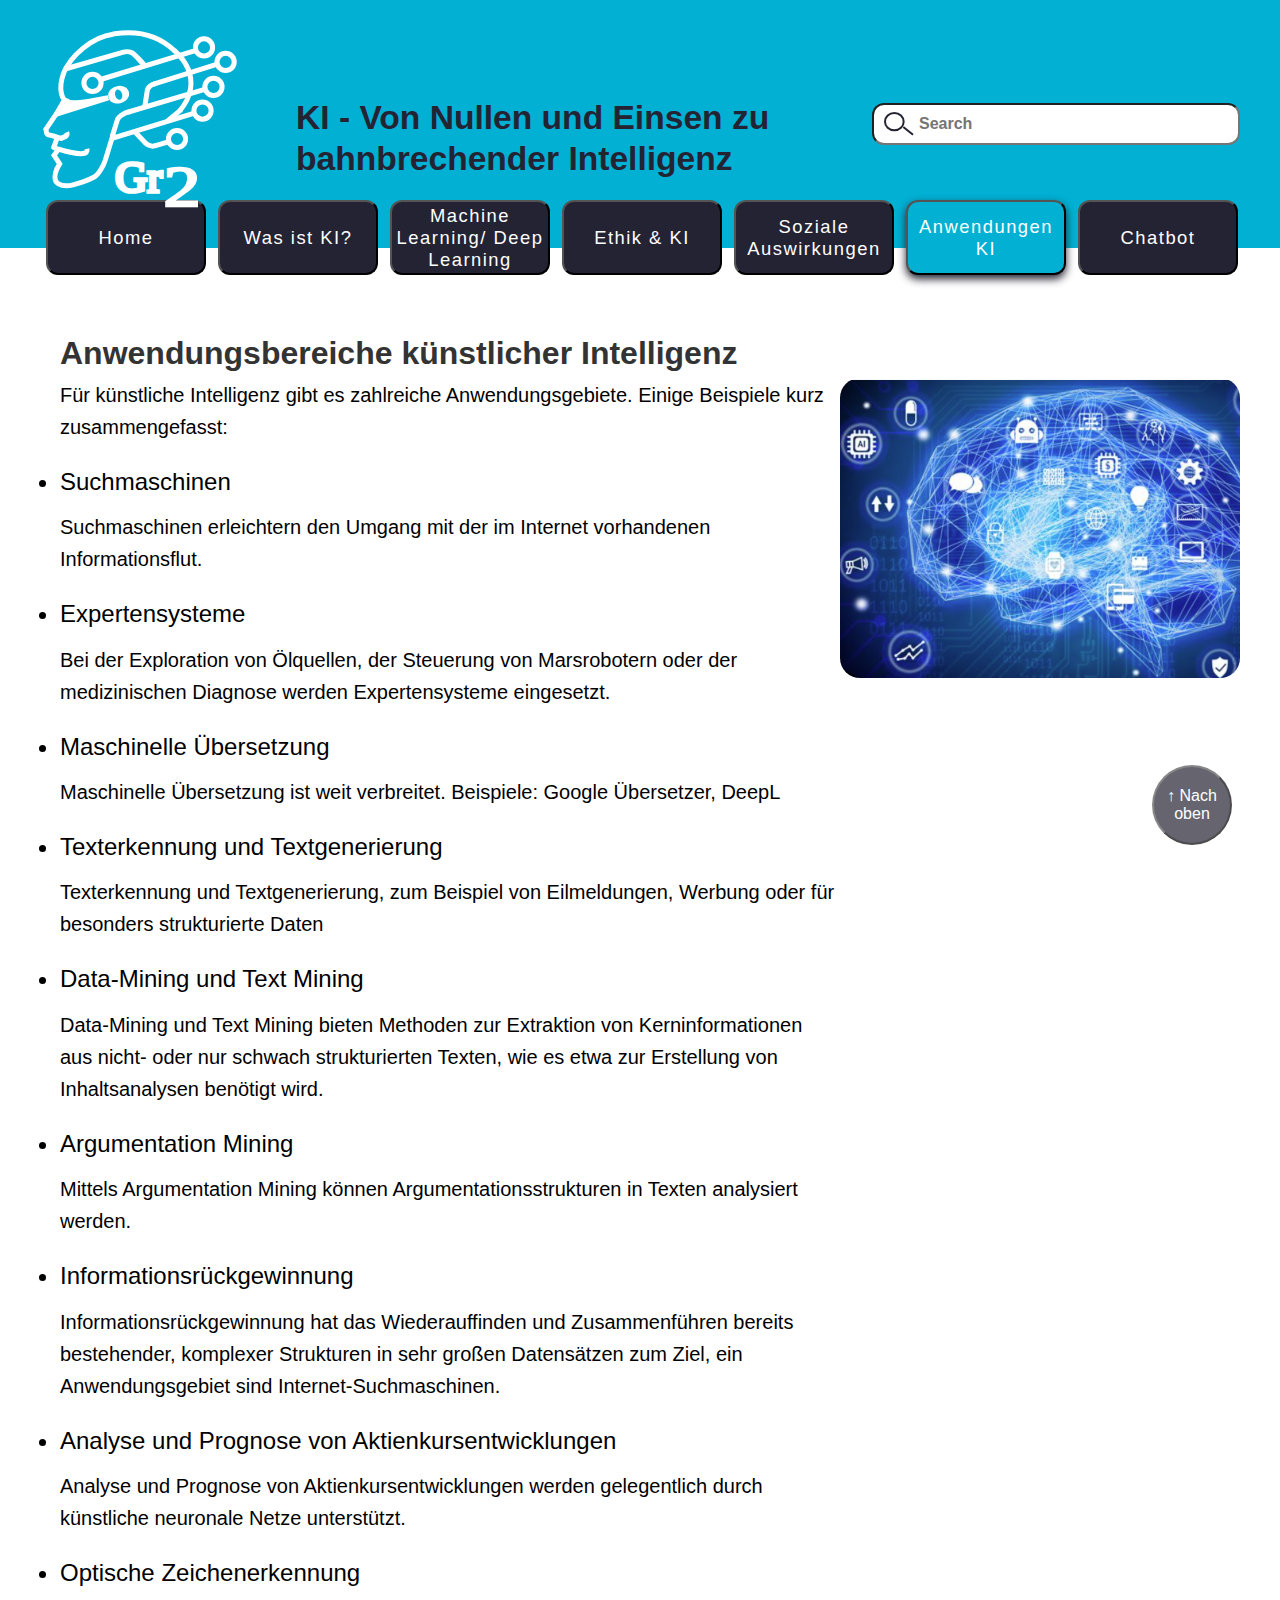
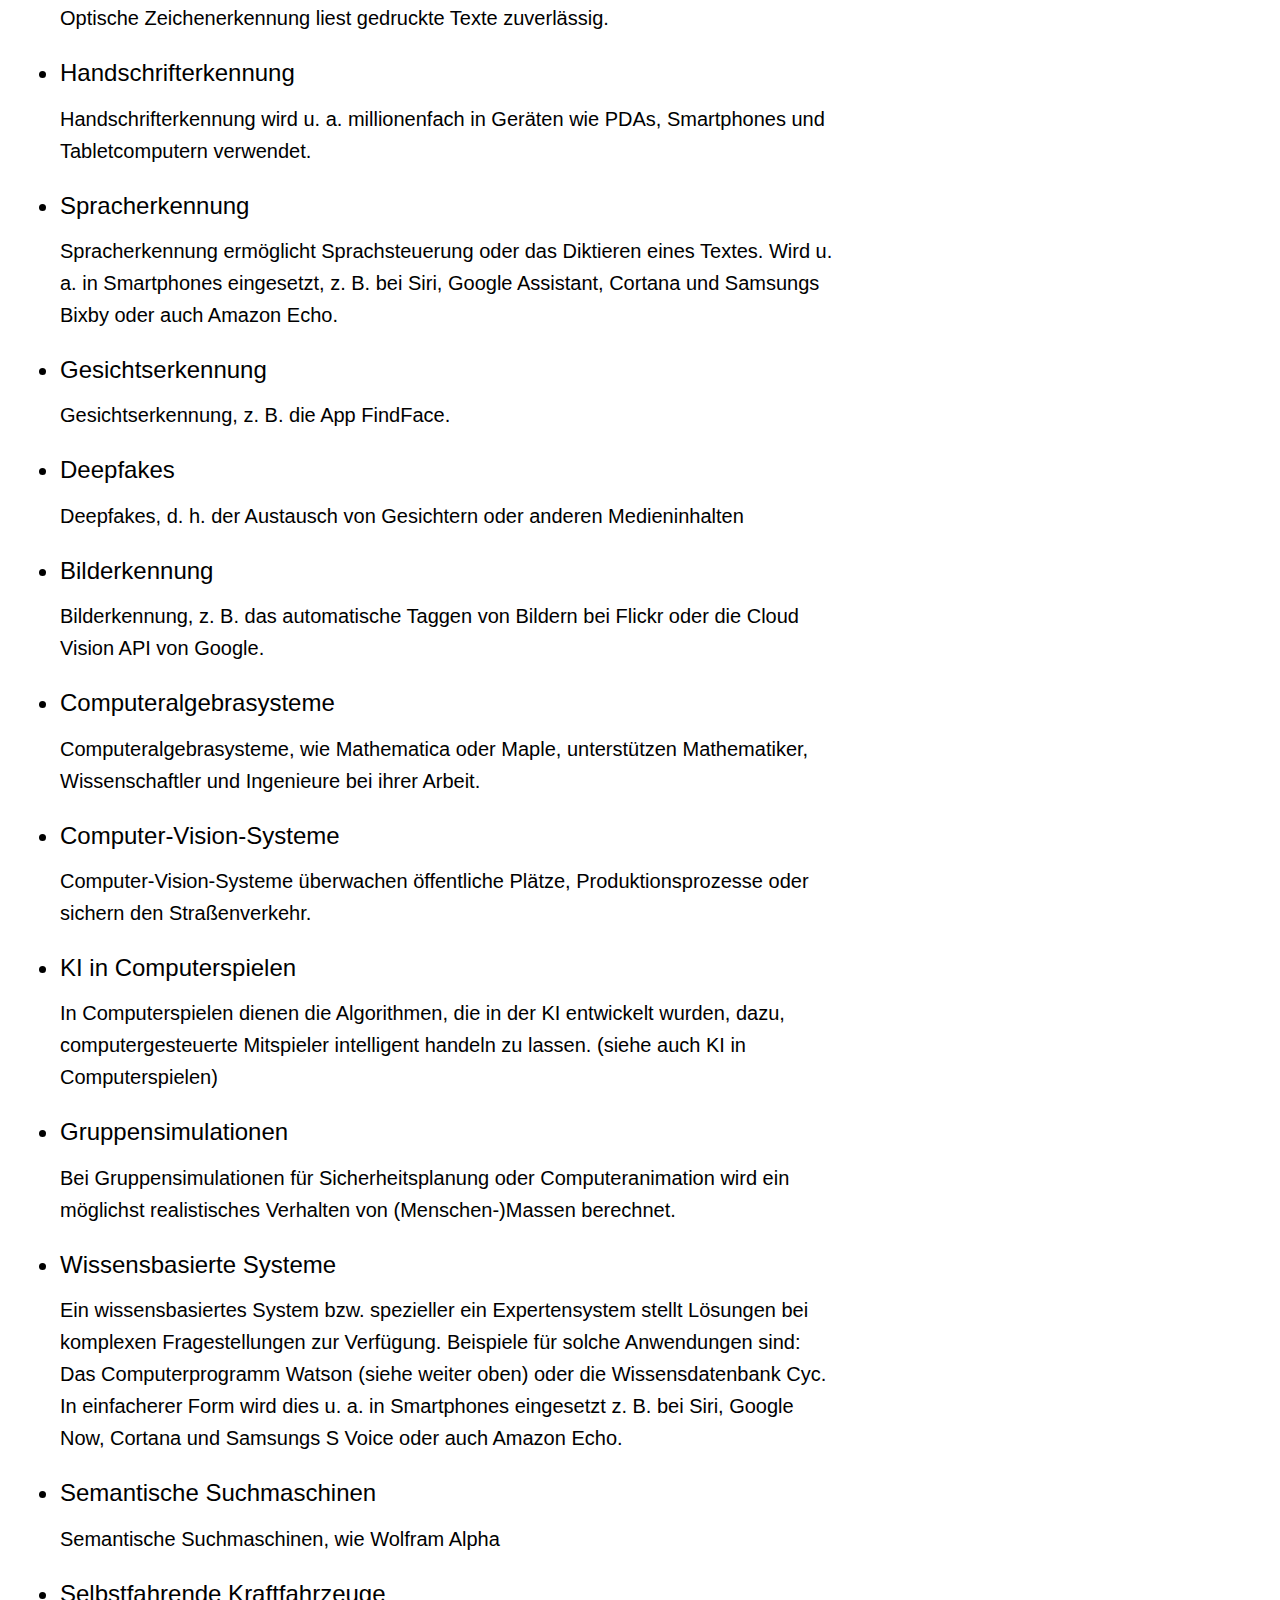
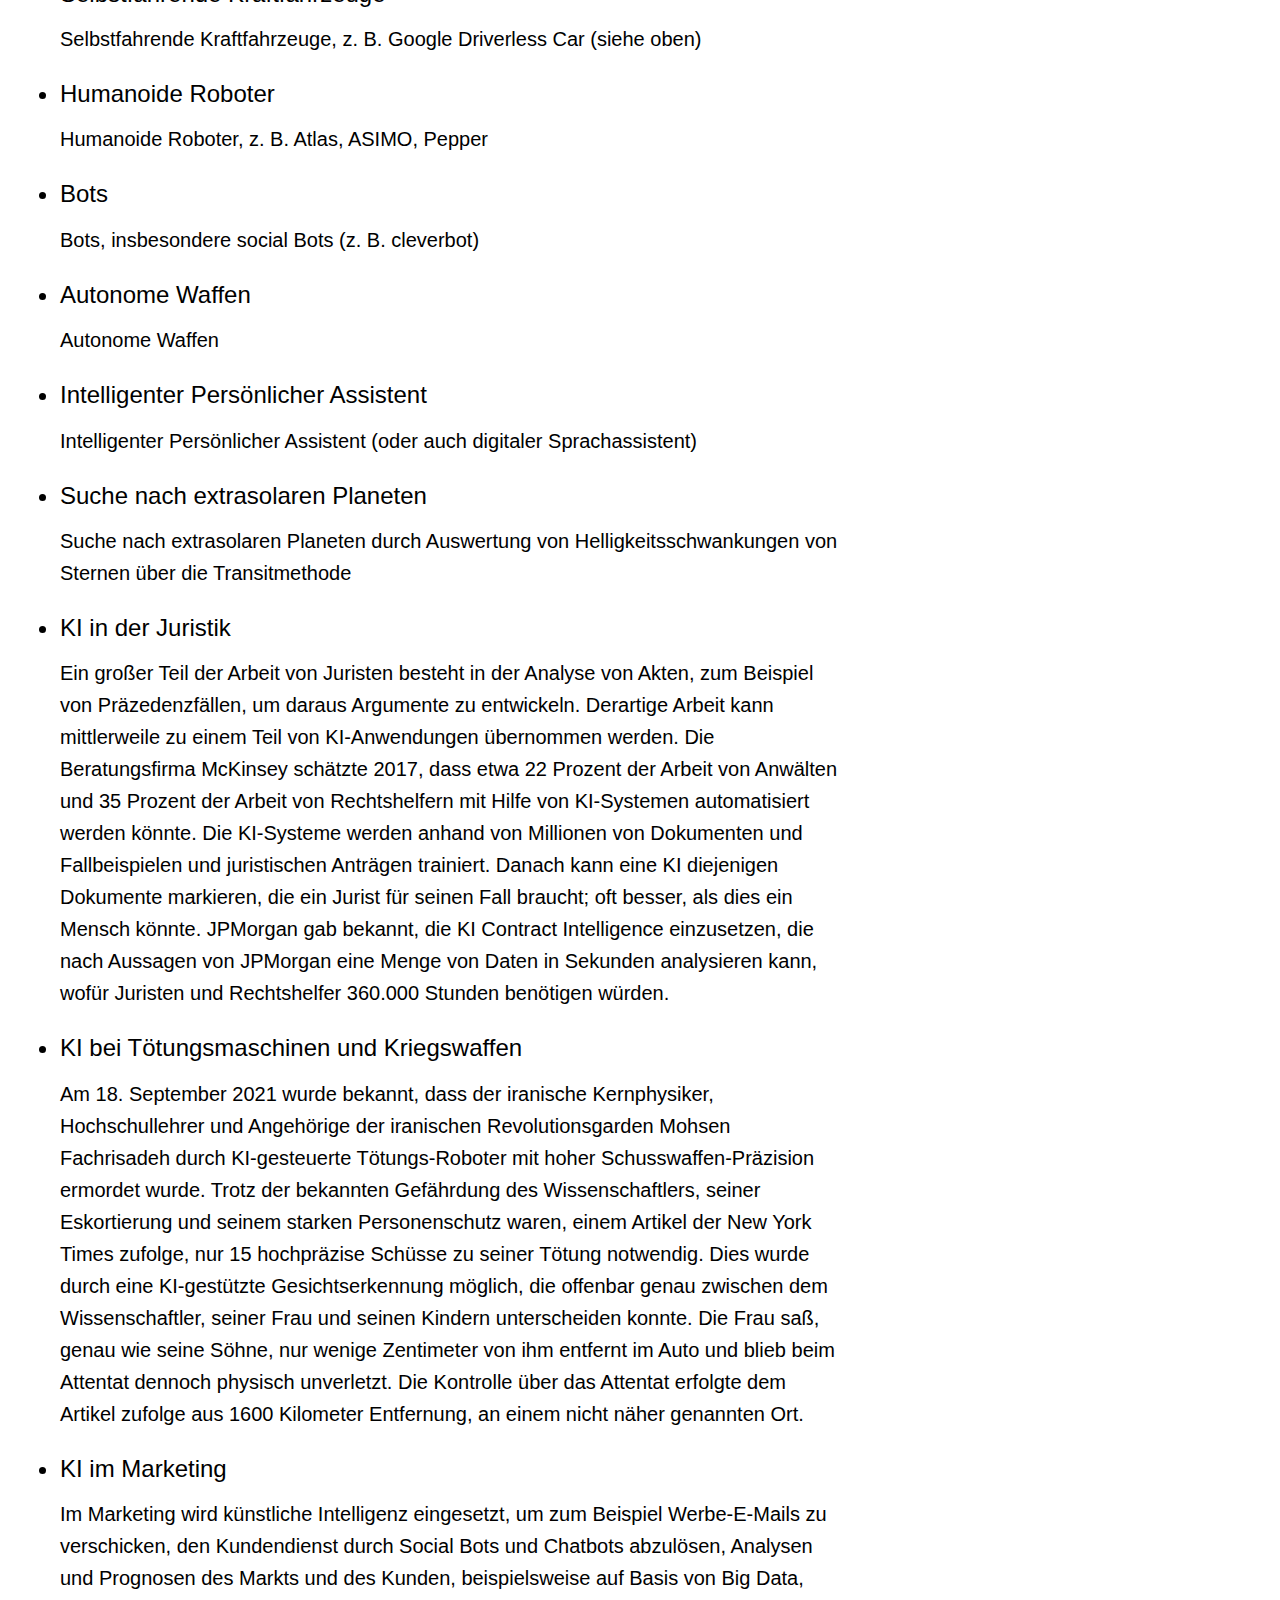
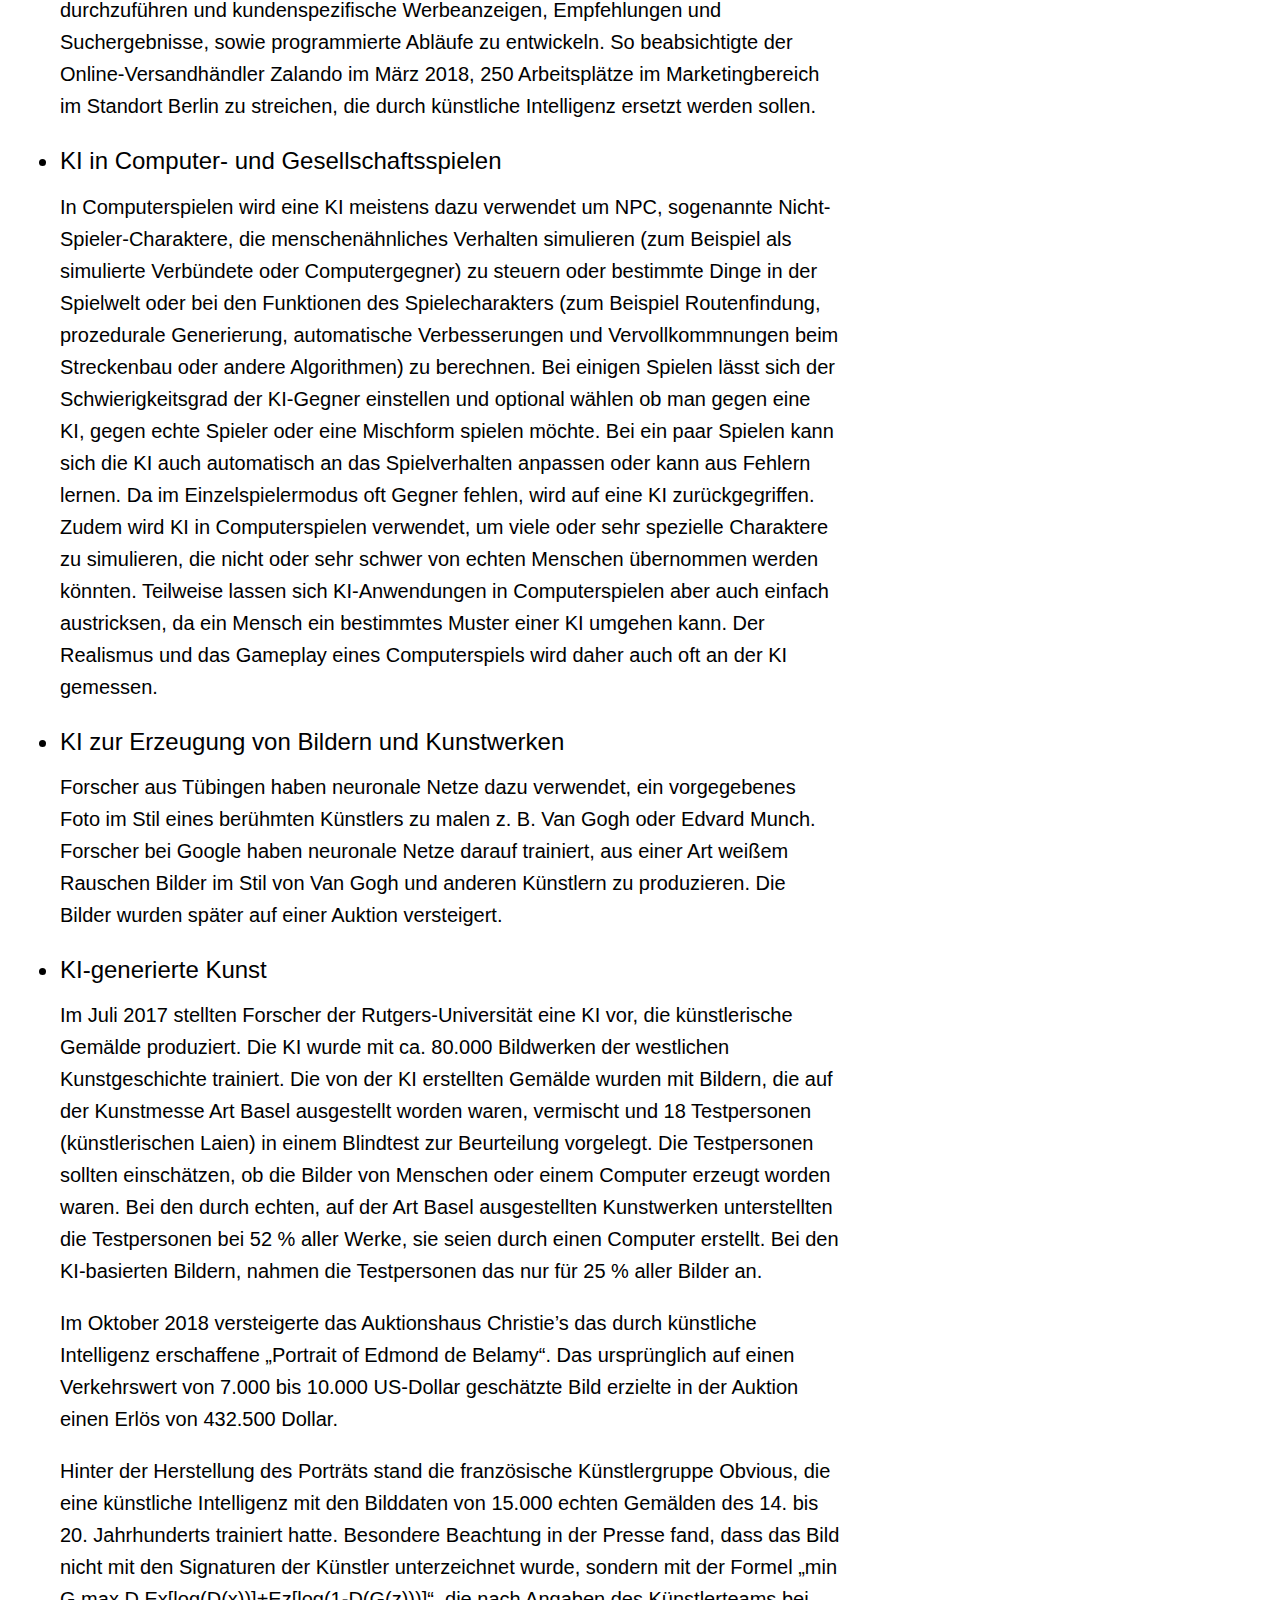
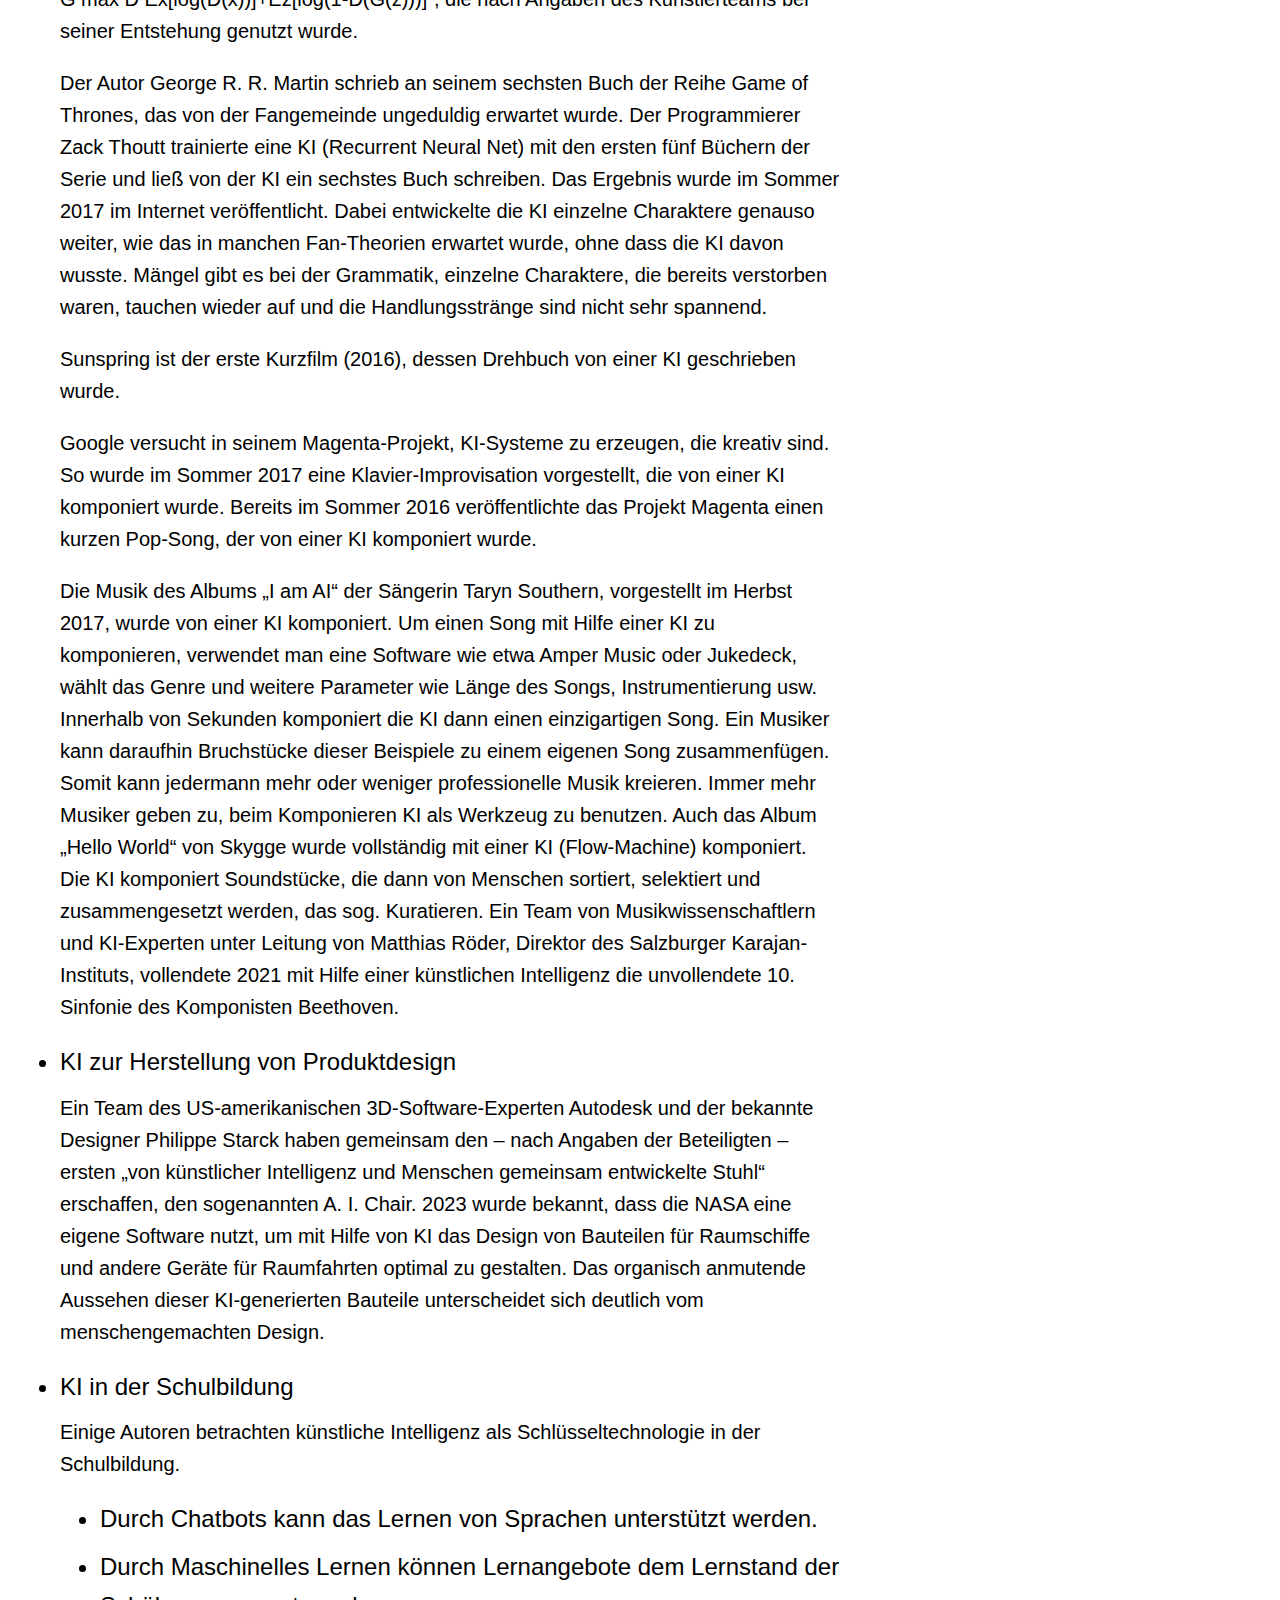
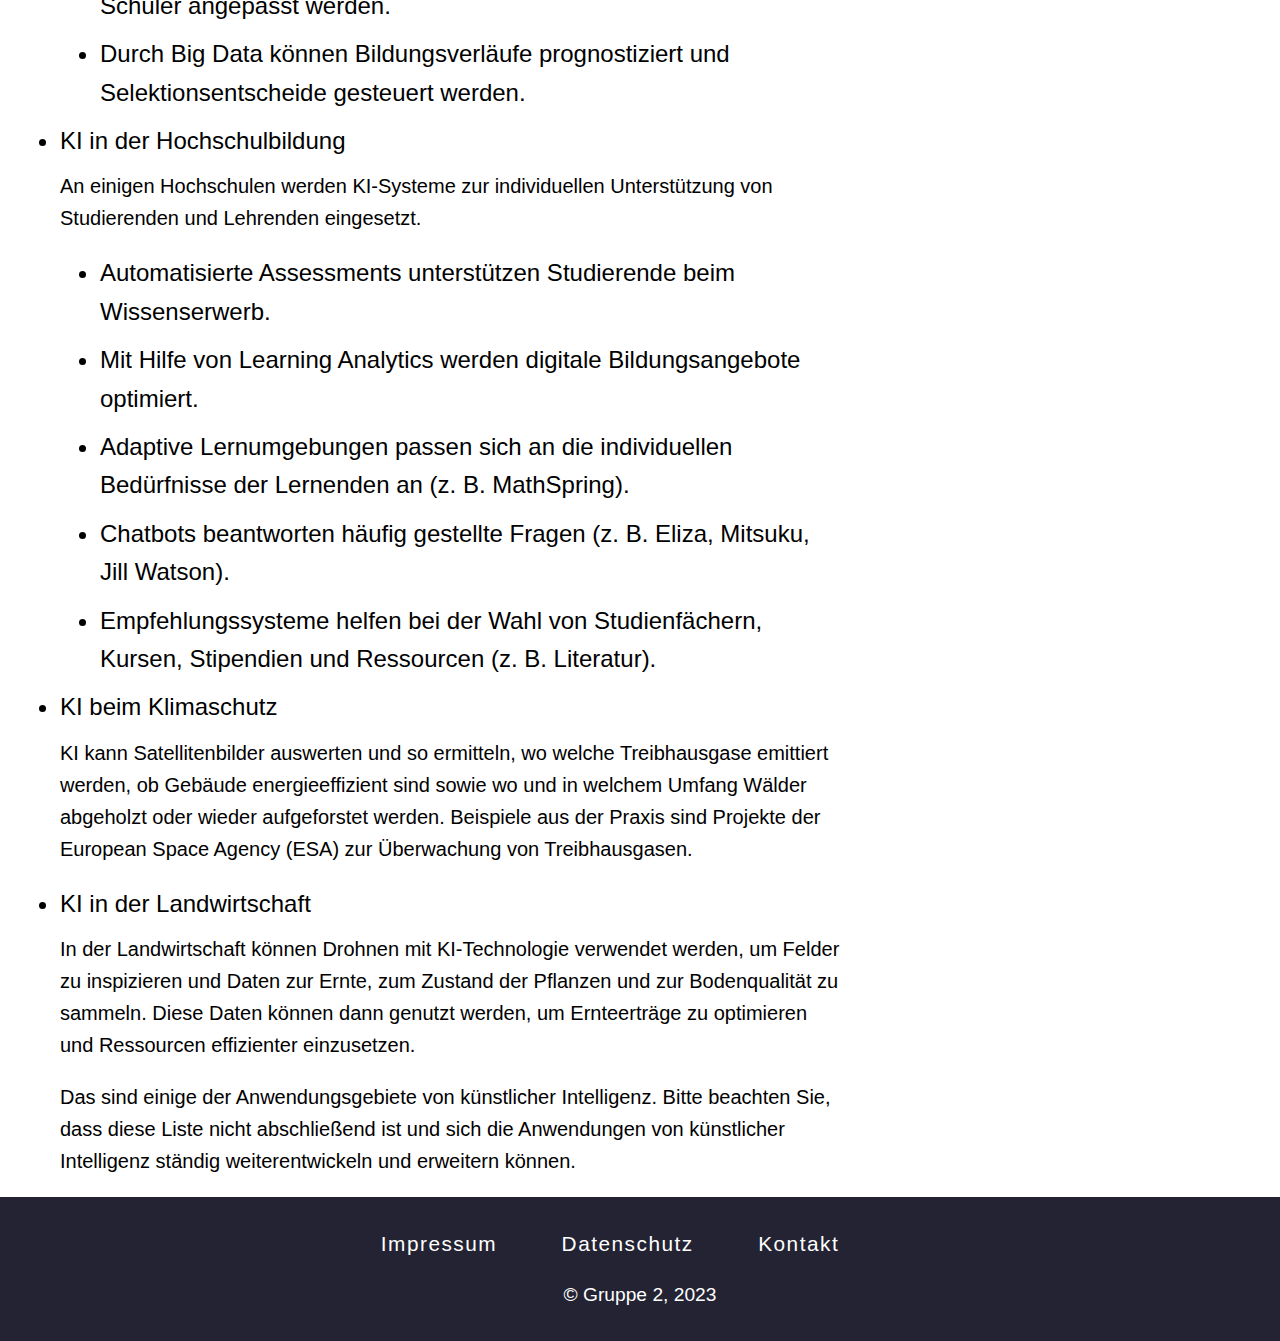
==== html/anwendungen.html @ 55d9d855 "Add files via upload" ====
<!DOCTYPE html>
<html lang="de">
    <head>
        <meta charset="utf-8">
        <title>KI Home</title>
        <link rel="stylesheet" href="../css/style.css">
        <link rel="stylesheet" href="../css/text.css">
		<link rel="icon" type="image/x-icon" href="../bilder/icontitle.svg">
		
        <meta name="viewport" content="width=device-width, initial-scale=1.0">
        <meta name="description" content="KI, Maschine learning, Technologie, Digital">
        <meta name="author" content="Albina, Christian, Haubir">
        <meta name="copyright" content="Gr 2">
        <meta name="keyword" content="AI, KI, Maschinlernen, Maschine lerning, Technologie, Digital, ChtGPT">
        <meta name="robots" content="follow">
    </head>

    <body>
        <header>
            <div class="container header">
				<label for="burger" id="burger-label"><img src="../bilder/burger-bar.png" id="burger-bar"></label>
                <input type="checkbox" id="burger">
                <div class="header_top" id="header">
                    <a href="../index.html" id="logo_link"><img src="../bilder/logo.svg" alt="logo" id="logo"><svg width="200" height="200" xmlns="http://www.w3.org/2000/svg">
                        <title>Gruppe2</title>
                        <g id="Layer_1">
                         <title>Layer 1</title>
                         <path id="svg_28" d="m516.72152,524.84388l-18.45992,6.11814l3.48101,-4.85232l14.9789,-1.26582l0.00001,0z" opacity="NaN" stroke="#00bfbf" fill="none"/>
                         <path id="svg_29" d="m501.21519,525.47679c0.52743,0.63291 6.22363,2.21519 8.75527,1.47679c2.53165,-0.7384 -10.97046,3.48101 -11.07595,3.48101c0.10549,0 2.8481,-4.32489 2.32068,-4.95781l0,0.00001z" opacity="NaN" stroke="#00bfbf" fill="none"/>
                         <g id="svg_5">
                          <g stroke="null" id="svg_33" stroke-width="5">
                           <path stroke="#ffffff" id="svg_3" d="m22.86552,84.16136l-16.73316,24.70652c0.15973,0.15973 -0.47952,5.59317 2.07741,5.91277c2.55693,0.31962 14.87939,4.0396 12.94447,3.67566c-1.93489,-0.36394 7.83048,-0.79914 5.59317,-6.23259" opacity="NaN" fill="none"/>
                           <path stroke="#ffffff" id="svg_4" d="m17.47858,116.69833l-3.67549,10.7072c0.15973,0.15973 36.07214,13.02458 33.13783,1.53616" opacity="NaN" fill="none"/>
                           <path stroke="#ffffff" id="svg_6" d="m73.41117,113.50219l-8.15008,26.68792c0.15973,0.15973 -4.95413,13.58352 -11.02679,16.77969c-6.07269,3.19614 -17.22462,6.82841 -21.21382,7.87718c-3.98921,1.04877 -8.91693,2.14718 -14.58301,-1.00243c-5.66608,-3.14961 -2.96351,-11.79742 -1.34512,-15.51336" opacity="NaN" fill="none"/>
                           <path stroke="#ffffff" id="svg_7" d="m16.64706,149.20202l3.03258,-5.29981l-2.96351,-4.44529l-2.66718,-4.14893l4.44607,-5.97708" opacity="NaN" fill="none"/>
                           <path stroke="#ffffff" id="svg_9" d="m71.24483,118.71231l83.86756,-25.78261" opacity="NaN" fill="none"/>
                           <path stroke="#ffffff" id="svg_10" d="m72.1339,116.63785l5.33433,-17.18842c0,0 4.77617,-7.4088 13.07401,-7.70515" opacity="NaN" fill="none"/>
                           <path stroke="#ffffff" id="svg_11" d="m89.32229,91.7443l76.16244,-22.52275" opacity="NaN" fill="none"/>
                           <path stroke="#ffffff" id="svg_12" d="m104.77553,86.70633l2.66718,-17.18842c0,0 2.37082,-5.33433 7.70515,-5.63069" opacity="NaN" fill="none"/>
                           <path stroke="#ffffff" id="svg_13" d="m113.62315,64.18358l63.71564,-20.15192" opacity="NaN" fill="none"/>
                           <path stroke="#ffffff" id="svg_14" d="m59.68711,59.73829l96.31436,-29.33883" opacity="NaN" fill="none"/>
                           <path stroke="#ffffff" id="svg_15" d="m25.97906,48.77327l57.49227,-16.5957c0,0 6.2234,-1.77811 10.07597,1.77811c3.85258,3.55622 10.37231,10.66866 10.66866,11.55773" opacity="NaN" fill="none"/>
                           <path stroke="#ffffff" id="svg_16" d="m94.36027,111.30351l11.26137,11.85408c0,0 5.63069,5.03798 10.37231,2.07447" opacity="NaN" fill="none"/>
                           <path stroke="#ffffff" id="svg_17" d="m129.9225,121.34144l-15.11395,4.44529" opacity="NaN" fill="none"/>
                           <ellipse stroke="#ffffff" opacity="NaN" ry="8.5942" rx="8.5942" id="svg_18" cy="119.00867" cx="137.03494" fill="none"/>
                           <ellipse stroke="#ffffff" opacity="NaN" ry="8.5942" rx="8.5942" id="svg_19" cy="90.55888" cx="162.5212" fill="none"/>
                           <ellipse stroke="#ffffff" opacity="NaN" ry="8.5942" rx="8.5942" id="svg_20" cy="66.85073" cx="173.48621" fill="none"/>
                           <ellipse stroke="#ffffff" opacity="NaN" ry="8.5942" rx="8.5942" id="svg_21" cy="41.95719" cx="185.63665" fill="none"/>
                           <ellipse stroke="#ffffff" opacity="NaN" ry="8.5942" rx="8.5942" id="svg_22" cy="27.43595" cx="164.00297" fill="none"/>
                           <path stroke="#ffffff" id="svg_23" d="m22.05043,84.92822l2.07447,-5.33433c0,0 -7.11244,-8.00151 -0.59271,-26.07897" opacity="NaN" fill="none"/>
                           <path stroke="#ffffff" id="svg_24" d="m22.93948,54.70032c7.11244,-19.26288 30.2307,-38.08551 50.08347,-40.53116" opacity="NaN" fill="none"/>
                           <path stroke="#ffffff" id="svg_25" d="m72.14939,14.11912c2.15209,0.46897 35.60254,-9.39406 62.8266,17.18842" opacity="NaN" fill="none"/>
                           <path stroke="#ffffff" id="svg_26" d="m134.07143,30.1031c32.30234,29.63519 8.89055,56.6032 5.92704,60.45577" opacity="NaN" fill="none"/>
                           <path stroke="#ffffff" id="svg_27" d="m127.25535,101.22756l13.92853,-11.55773" opacity="NaN" fill="none"/>
                           <path stroke="#ffffff" id="svg_30" d="m15.82703,94.41145l52.45427,-16.5957c0,0 -36.56853,7.75647 -40.74663,3.57081c-4.17811,-4.18567 -9.33684,11.8395 -11.70766,13.0249l0.00002,0z" opacity="NaN" fill="#ffffff"/>
                           <ellipse stroke="#ffffff" opacity="NaN" ry="8.5942" rx="8.5942" id="svg_31" cy="62.96512" cx="52.50856" fill="none"/>
                           <ellipse stroke="#ffffff" transform="matrix(2.68322 -0.832524 0.832524 2.68322 -63.123 20.1782)" opacity="NaN" ry="0.58017" rx="1.26582" id="svg_32" cy="33.49094" cx="42.4469" fill="none"/>
                          </g>
                          <text stroke="#ffffff" opacity="NaN" transform="matrix(1.8657 0 0 1.8657 -25.3548 60.6364)" xml:space="preserve" text-anchor="start" font-family="Noto Sans JP" font-size="24" stroke-width="2" id="svg_34" y="59.74291" x="53.74071" fill="#ffffff">Gr</text>
                          <text stroke="#ffffff" transform="matrix(3.0888 0 0 2.36952 -56.0845 5.57869)" xml:space="preserve" text-anchor="start" font-family="Noto Sans JP" font-size="24" id="svg_36" y="76.17576" x="58.18283" fill="#ffffff">2</text>
                         </g>
                        </g>
                       </svg></a>
                    <h1 class="header_slogan">KI - Von Nullen und Einsen zu bahnbrechender Intelligenz</h1>
                    <input type="text" class="header_input" placeholder="Search">
                </div>
    
                <nav class="header_nav">
                    <a href="../index.html"><button class="nav_btn">Home</button></a>
                    <a href="wasistki.html"><button class="nav_btn">Was ist KI?</button></a>
                    <a href="machinelearning.html"><button class="nav_btn">Machine Learning/ Deep Learning</button></a>
                    <a href="ethikki.html"><button class="nav_btn">Ethik & KI</button></a>
                    <a href="sozialeauswirkungen.html"><button class="nav_btn">Soziale Auswirkungen</button></a>
                    <a href="anwendungen.html"><button class="nav_btn" active>Anwendungen KI</button></a>
                    <a href="chatbot.html"><button class="nav_btn">Chatbot</button></a>
                </nav>
            </div>
        </header>

		<main>
        <div class="container">
			<article>
				<div class="div_main">
					<div class="div_text">
						<h1>Anwendungsbereiche künstlicher Intelligenz</h1>
							<p>Für künstliche Intelligenz gibt es zahlreiche Anwendungsgebiete. Einige Beispiele kurz zusammengefasst:</p>
							<li>Suchmaschinen</li>
							<p>Suchmaschinen erleichtern den Umgang mit der im Internet vorhandenen Informationsflut.</p>
							<li>Expertensysteme</li>
							<p>Bei der Exploration von Ölquellen, der Steuerung von Marsrobotern oder der medizinischen Diagnose werden Expertensysteme eingesetzt.</p>
							<li>Maschinelle Übersetzung</li>
							<p>Maschinelle Übersetzung ist weit verbreitet. Beispiele: Google Übersetzer, DeepL</p>
							<li>Texterkennung und Textgenerierung</li>
							<p>Texterkennung und Textgenerierung, zum Beispiel von Eilmeldungen, Werbung oder für besonders strukturierte Daten</p>
							<li>Data-Mining und Text Mining</li>
							<p>Data-Mining und Text Mining bieten Methoden zur Extraktion von Kerninformationen aus nicht- oder nur schwach strukturierten Texten, wie es etwa zur Erstellung von Inhaltsanalysen benötigt wird.</p>
							<li>Argumentation Mining</li>
							<p>Mittels Argumentation Mining können Argumentationsstrukturen in Texten analysiert werden.</p>
							<li>Informationsrückgewinnung</li>
							<p>Informationsrückgewinnung hat das Wiederauffinden und Zusammenführen bereits bestehender, komplexer Strukturen in sehr großen Datensätzen zum Ziel, ein Anwendungsgebiet sind Internet-Suchmaschinen.</p>
							<li>Analyse und Prognose von Aktienkursentwicklungen</li>
							<p>Analyse und Prognose von Aktienkursentwicklungen werden gelegentlich durch künstliche neuronale Netze unterstützt.</p>
							<li>Optische Zeichenerkennung</li>
							<p>Optische Zeichenerkennung liest gedruckte Texte zuverlässig.</p>
							<li>Handschrifterkennung</li>
							<p>Handschrifterkennung wird u. a. millionenfach in Geräten wie PDAs, Smartphones und Tabletcomputern verwendet.</p>
							<li>Spracherkennung</li>
							<p>Spracherkennung ermöglicht Sprachsteuerung oder das Diktieren eines Textes. Wird u. a. in Smartphones eingesetzt, z. B. bei Siri, Google Assistant, Cortana und Samsungs Bixby oder auch Amazon Echo.</p>
							<li>Gesichtserkennung</li>
							<p>Gesichtserkennung, z. B. die App FindFace.</p>
							<li>Deepfakes</li>
							<p>Deepfakes, d. h. der Austausch von Gesichtern oder anderen Medieninhalten</p>
							<li>Bilderkennung</li>
							<p>Bilderkennung, z. B. das automatische Taggen von Bildern bei Flickr oder die Cloud Vision API von Google.</p>
							<li>Computeralgebrasysteme</li>
							<p>Computeralgebrasysteme, wie Mathematica oder Maple, unterstützen Mathematiker, Wissenschaftler und Ingenieure bei ihrer Arbeit.</p>
							<li>Computer-Vision-Systeme</li>
							<p>Computer-Vision-Systeme überwachen öffentliche Plätze, Produktionsprozesse oder sichern den Straßenverkehr.</p>
							<li>KI in Computerspielen</li>
							<p>In Computerspielen dienen die Algorithmen, die in der KI entwickelt wurden, dazu, computergesteuerte Mitspieler intelligent handeln zu lassen. (siehe auch KI in Computerspielen)</p>
							<li>Gruppensimulationen</li>
							<p>Bei Gruppensimulationen für Sicherheitsplanung oder Computeranimation wird ein möglichst realistisches Verhalten von (Menschen-)Massen berechnet.</p>
							<li>Wissensbasierte Systeme</li>
							<p>Ein wissensbasiertes System bzw. spezieller ein Expertensystem stellt Lösungen bei komplexen Fragestellungen zur Verfügung. Beispiele für solche Anwendungen sind: Das Computerprogramm Watson (siehe weiter oben) oder die Wissensdatenbank Cyc. In einfacherer Form wird dies u. a. in Smartphones eingesetzt z. B. bei Siri, Google Now, Cortana und Samsungs S Voice oder auch Amazon Echo.</p>
							<li>Semantische Suchmaschinen</li>
							<p>Semantische Suchmaschinen, wie Wolfram Alpha</p>
							<li>Selbstfahrende Kraftfahrzeuge</li>
							<p>Selbstfahrende Kraftfahrzeuge, z. B. Google Driverless Car (siehe oben)</p>
							<li>Humanoide Roboter</li>
							<p>Humanoide Roboter, z. B. Atlas, ASIMO, Pepper</p>
							<li>Bots</li>
							<p>Bots, insbesondere social Bots (z. B. cleverbot)</p>
							<li>Autonome Waffen</li>
							<p>Autonome Waffen</p>
							<li>Intelligenter Persönlicher Assistent</li>
							<p>Intelligenter Persönlicher Assistent (oder auch digitaler Sprachassistent)</p>
							<li>Suche nach extrasolaren Planeten</li>
							<p>Suche nach extrasolaren Planeten durch Auswertung von Helligkeitsschwankungen von Sternen über die Transitmethode</p>
							<li>KI in der Juristik</li>
							<p>Ein großer Teil der Arbeit von Juristen besteht in der Analyse von Akten, zum Beispiel von Präzedenzfällen, um daraus Argumente zu entwickeln. Derartige Arbeit kann mittlerweile zu einem Teil von KI-Anwendungen übernommen werden. Die Beratungsfirma McKinsey schätzte 2017, dass etwa 22 Prozent der Arbeit von Anwälten und 35 Prozent der Arbeit von Rechtshelfern mit Hilfe von KI-Systemen automatisiert werden könnte. Die KI-Systeme werden anhand von Millionen von Dokumenten und Fallbeispielen und juristischen Anträgen trainiert. Danach kann eine KI diejenigen Dokumente markieren, die ein Jurist für seinen Fall braucht; oft besser, als dies ein Mensch könnte. JPMorgan gab bekannt, die KI Contract Intelligence einzusetzen, die nach Aussagen von JPMorgan eine Menge von Daten in Sekunden analysieren kann, wofür Juristen und Rechtshelfer 360.000 Stunden benötigen würden.</p>
							<li>KI bei Tötungsmaschinen und Kriegswaffen</li>
							<p>Am 18. September 2021 wurde bekannt, dass der iranische Kernphysiker, Hochschullehrer und Angehörige der iranischen Revolutionsgarden Mohsen Fachrisadeh durch KI-gesteuerte Tötungs-Roboter mit hoher Schusswaffen-Präzision ermordet wurde. Trotz der bekannten Gefährdung des Wissenschaftlers, seiner Eskortierung und seinem starken Personenschutz waren, einem Artikel der New York Times zufolge, nur 15 hochpräzise Schüsse zu seiner Tötung notwendig. Dies wurde durch eine KI-gestützte Gesichtserkennung möglich, die offenbar genau zwischen dem Wissenschaftler, seiner Frau und seinen Kindern unterscheiden konnte. Die Frau saß, genau wie seine Söhne, nur wenige Zentimeter von ihm entfernt im Auto und blieb beim Attentat dennoch physisch unverletzt. Die Kontrolle über das Attentat erfolgte dem Artikel zufolge aus 1600 Kilometer Entfernung, an einem nicht näher genannten Ort.</p>
							<li>KI im Marketing</li>
							<p>Im Marketing wird künstliche Intelligenz eingesetzt, um zum Beispiel Werbe-E-Mails zu verschicken, den Kundendienst durch Social Bots und Chatbots abzulösen, Analysen und Prognosen des Markts und des Kunden, beispielsweise auf Basis von Big Data, durchzuführen und kundenspezifische Werbeanzeigen, Empfehlungen und Suchergebnisse, sowie programmierte Abläufe zu entwickeln. So beabsichtigte der Online-Versandhändler Zalando im März 2018, 250 Arbeitsplätze im Marketingbereich im Standort Berlin zu streichen, die durch künstliche Intelligenz ersetzt werden sollen.</p>
							<li>KI in Computer- und Gesellschaftsspielen</li>
							<p>In Computerspielen wird eine KI meistens dazu verwendet um NPC, sogenannte Nicht-Spieler-Charaktere, die menschenähnliches Verhalten simulieren (zum Beispiel als simulierte Verbündete oder Computergegner) zu steuern oder bestimmte Dinge in der Spielwelt oder bei den Funktionen des Spielecharakters (zum Beispiel Routenfindung, prozedurale Generierung, automatische Verbesserungen und Vervollkommnungen beim Streckenbau oder andere Algorithmen) zu berechnen. Bei einigen Spielen lässt sich der Schwierigkeitsgrad der KI-Gegner einstellen und optional wählen ob man gegen eine KI, gegen echte Spieler oder eine Mischform spielen möchte. Bei ein paar Spielen kann sich die KI auch automatisch an das Spielverhalten anpassen oder kann aus Fehlern lernen. Da im Einzelspielermodus oft Gegner fehlen, wird auf eine KI zurückgegriffen. Zudem wird KI in Computerspielen verwendet, um viele oder sehr spezielle Charaktere zu simulieren, die nicht oder sehr schwer von echten Menschen übernommen werden könnten. Teilweise lassen sich KI-Anwendungen in Computerspielen aber auch einfach austricksen, da ein Mensch ein bestimmtes Muster einer KI umgehen kann. Der Realismus und das Gameplay eines Computerspiels wird daher auch oft an der KI gemessen.</p>
							<li>KI zur Erzeugung von Bildern und Kunstwerken</li>
							<p>Forscher aus Tübingen haben neuronale Netze dazu verwendet, ein vorgegebenes Foto im Stil eines berühmten Künstlers zu malen z. B. Van Gogh oder Edvard Munch. Forscher bei Google haben neuronale Netze darauf trainiert, aus einer Art weißem Rauschen Bilder im Stil von Van Gogh und anderen Künstlern zu produzieren. Die Bilder wurden später auf einer Auktion versteigert.</p>
							<li>KI-generierte Kunst</li>
							<p>Im Juli 2017 stellten Forscher der Rutgers-Universität eine KI vor, die künstlerische Gemälde produziert. Die KI wurde mit ca. 80.000 Bildwerken der westlichen Kunstgeschichte trainiert. Die von der KI erstellten Gemälde wurden mit Bildern, die auf der Kunstmesse Art Basel ausgestellt worden waren, vermischt und 18 Testpersonen (künstlerischen Laien) in einem Blindtest zur Beurteilung vorgelegt. Die Testpersonen sollten einschätzen, ob die Bilder von Menschen oder einem Computer erzeugt worden waren. Bei den durch echten, auf der Art Basel ausgestellten Kunstwerken unterstellten die Testpersonen bei 52 % aller Werke, sie seien durch einen Computer erstellt. Bei den KI-basierten Bildern, nahmen die Testpersonen das nur für 25 % aller Bilder an.</p>
							<p>Im Oktober 2018 versteigerte das Auktionshaus Christie’s das durch künstliche Intelligenz erschaffene „Portrait of Edmond de Belamy“. Das ursprünglich auf einen Verkehrswert von 7.000 bis 10.000 US-Dollar geschätzte Bild erzielte in der Auktion einen Erlös von 432.500 Dollar.</p>
							<p>Hinter der Herstellung des Porträts stand die französische Künstlergruppe Obvious, die eine künstliche Intelligenz mit den Bilddaten von 15.000 echten Gemälden des 14. bis 20. Jahrhunderts trainiert hatte. Besondere Beachtung in der Presse fand, dass das Bild nicht mit den Signaturen der Künstler unterzeichnet wurde, sondern mit der Formel „min G max D Ex[log(D(x))]+Ez[log(1-D(G(z)))]“, die nach Angaben des Künstlerteams bei seiner Entstehung genutzt wurde.</p>
							<p>Der Autor George R. R. Martin schrieb an seinem sechsten Buch der Reihe Game of Thrones, das von der Fangemeinde ungeduldig erwartet wurde. Der Programmierer Zack Thoutt trainierte eine KI (Recurrent Neural Net) mit den ersten fünf Büchern der Serie und ließ von der KI ein sechstes Buch schreiben. Das Ergebnis wurde im Sommer 2017 im Internet veröffentlicht. Dabei entwickelte die KI einzelne Charaktere genauso weiter, wie das in manchen Fan-Theorien erwartet wurde, ohne dass die KI davon wusste. Mängel gibt es bei der Grammatik, einzelne Charaktere, die bereits verstorben waren, tauchen wieder auf und die Handlungsstränge sind nicht sehr spannend.</p>
							<p>Sunspring ist der erste Kurzfilm (2016), dessen Drehbuch von einer KI geschrieben wurde.</p>
							<p>Google versucht in seinem Magenta-Projekt, KI-Systeme zu erzeugen, die kreativ sind. So wurde im Sommer 2017 eine Klavier-Improvisation vorgestellt, die von einer KI komponiert wurde. Bereits im Sommer 2016 veröffentlichte das Projekt Magenta einen kurzen Pop-Song, der von einer KI komponiert wurde.</p>
							<p>Die Musik des Albums „I am AI“ der Sängerin Taryn Southern, vorgestellt im Herbst 2017, wurde von einer KI komponiert. Um einen Song mit Hilfe einer KI zu komponieren, verwendet man eine Software wie etwa Amper Music oder Jukedeck, wählt das Genre und weitere Parameter wie Länge des Songs, Instrumentierung usw. Innerhalb von Sekunden komponiert die KI dann einen einzigartigen Song. Ein Musiker kann daraufhin Bruchstücke dieser Beispiele zu einem eigenen Song zusammenfügen. Somit kann jedermann mehr oder weniger professionelle Musik kreieren. Immer mehr Musiker geben zu, beim Komponieren KI als Werkzeug zu benutzen. Auch das Album „Hello World“ von Skygge wurde vollständig mit einer KI (Flow-Machine) komponiert. Die KI komponiert Soundstücke, die dann von Menschen sortiert, selektiert und zusammengesetzt werden, das sog. Kuratieren. Ein Team von Musikwissenschaftlern und KI-Experten unter Leitung von Matthias Röder, Direktor des Salzburger Karajan-Instituts, vollendete 2021 mit Hilfe einer künstlichen Intelligenz die unvollendete 10. Sinfonie des Komponisten Beethoven.</p>
							<li>KI zur Herstellung von Produktdesign</li>
							<p>Ein Team des US-amerikanischen 3D-Software-Experten Autodesk und der bekannte Designer Philippe Starck haben gemeinsam den – nach Angaben der Beteiligten – ersten „von künstlicher Intelligenz und Menschen gemeinsam entwickelte Stuhl“ erschaffen, den sogenannten A. I. Chair. 2023 wurde bekannt, dass die NASA eine eigene Software nutzt, um mit Hilfe von KI das Design von Bauteilen für Raumschiffe und andere Geräte für Raumfahrten optimal zu gestalten. Das organisch anmutende Aussehen dieser KI-generierten Bauteile unterscheidet sich deutlich vom menschengemachten Design.</p>
							<li>KI in der Schulbildung</li>
							<p>Einige Autoren betrachten künstliche Intelligenz als Schlüsseltechnologie in der Schulbildung.</p>
							<ul>
								<li>Durch Chatbots kann das Lernen von Sprachen unterstützt werden.</li>
								<li>Durch Maschinelles Lernen können Lernangebote dem Lernstand der Schüler angepasst werden.</li>
								<li>Durch Big Data können Bildungsverläufe prognostiziert und Selektionsentscheide gesteuert werden.</li>
							</ul>
							<li>KI in der Hochschulbildung</li>
							<p>An einigen Hochschulen werden KI-Systeme zur individuellen Unterstützung von Studierenden und Lehrenden eingesetzt.</p>
							<ul>
								<li>Automatisierte Assessments unterstützen Studierende beim Wissenserwerb.</li>
								<li>Mit Hilfe von Learning Analytics werden digitale Bildungsangebote optimiert.</li>
								<li>Adaptive Lernumgebungen passen sich an die individuellen Bedürfnisse der Lernenden an (z. B. MathSpring).</li>
								<li>Chatbots beantworten häufig gestellte Fragen (z. B. Eliza, Mitsuku, Jill Watson).</li>
								<li>Empfehlungssysteme helfen bei der Wahl von Studienfächern, Kursen, Stipendien und Ressourcen (z. B. Literatur).</li>
							</ul>
							<li>KI beim Klimaschutz</li>
							<p>KI kann Satellitenbilder auswerten und so ermitteln, wo welche Treibhausgase emittiert werden, ob Gebäude energieeffizient sind sowie wo und in welchem Umfang Wälder abgeholzt oder wieder aufgeforstet werden. Beispiele aus der Praxis sind Projekte der European Space Agency (ESA) zur Überwachung von Treibhausgasen.</p>
							<li>KI in der Landwirtschaft</li>
							<p>In der Landwirtschaft können Drohnen mit KI-Technologie verwendet werden, um Felder zu inspizieren und Daten zur Ernte, zum Zustand der Pflanzen und zur Bodenqualität zu sammeln. Diese Daten können dann genutzt werden, um Ernteerträge zu optimieren und Ressourcen effizienter einzusetzen.</p>
							<p>Das sind einige der Anwendungsgebiete von künstlicher Intelligenz. Bitte beachten Sie, dass diese Liste nicht abschließend ist und sich die Anwendungen von künstlicher Intelligenz ständig weiterentwickeln und erweitern können.</p>
							<a href="#header"><button id="oben_btn">&uarr; Nach oben</button></a>
				</div>
				<div class="div_bild">
					<img src="../bilder/kianwendung.png" alt="Anwendungen">
				</div>
			</div>
		</div>
		</article>
        </main>
        <footer>
            <div class="container footer">
                <nav class="footer_nav">
                    <a href="../html/impressum.html" class="footer_link">Impressum</a>
                    <a href="../html/datenschutz.html" class="footer_link">Datenschutz</a>
                    <a href="../html/kontakt.html" class="footer_link">Kontakt</a>
                </nav>
                <div class="footer_copy">
                    &copy; Gruppe 2, 2023
                </div>
            </div>
        </footer>
		<script src="../js/search.js"></script>
    </body>
</html>
---- css/style.css ----
* {
    box-sizing: border-box;
    margin: 0;
    padding: 0;
}

body{
    scroll-behavior: smooth;
}

.container {
    max-width: 1200px;
    margin: 0 auto;
    margin: 0 auto;
}

/* Header */

header {
    background-color: #01b0d3;
    font-family: 'Poppins', sans-serif;
}

.header {
    padding-top: 20px;
    padding-bottom: 15px;
    margin-bottom: 50px;
}

#burger-label{
    display:none;
}

#burger{
    display:none;
}

#logo{
    display:none;
}

a#logo_link{
    z-index: 2;
}

.header_top {
    display: flex;
    justify-content: space-between;
    align-items: center;
    padding-bottom: 5px;
}

h1.header_slogan{
    color: #242333;
    font-size: 2.1em;
    font-weight: 800;
    line-height: 120%;
    max-width: 540px;
    margin-top: 30px;
    margin-left: 20px;
}

.header_input{
    background-image: url('../bilder/zoom.svg');
    background-repeat: no-repeat;
    background-position: 3%;
    padding: 10px 100px 10px 45px;
    font-weight: 600;
    font-size: 1em;
    border-radius: 12px;
}

.header_input:hover{
    box-shadow: 0 4px 8px #242333;
    cursor: pointer;
}

.header_nav{
    display: flex;
    justify-content: space-between;
    flex-wrap: wrap;
    position: absolute;
    top: 200px;
}

.nav_btn {
    width: 160px;
    height: 75px;
    margin-right: 6px;
    margin-left: 6px;
    background-color: #242333;
    border-radius: 12px;
    color: #fefeff;
    font-size: 1.15em;
    font-weight: 500;
    letter-spacing: 1.5px;
}

button.nav_btn:hover{
    opacity: 0.95;
    box-shadow: 0 4px 8px #242333;
    cursor: pointer;
}

button.nav_btn[active]{
    background-color: #01b0d3;
    box-shadow: 0 4px 8px #242333;
}

main{
    min-height: 80vh;
}

#oben_btn{
    border-radius: 200px;
    width: 80px;
    height: 80px;
    text-align: center;
    position: fixed;
    opacity: 0.70;
    cursor:pointer;
    top: 85vh;
    left: 90vw;
    background-color:#242333;
    font-size: 16px;
    color:#FFF;
    font-weight: 500;
}

/* Footer */
footer{
    background-color: #242333;
    font-family: 'Poppins', sans-serif;
}
.footer{
    padding-top: 30px;
    padding-bottom: 30px;
}
.footer_nav{
    text-align: center;
    padding-bottom: 20px;
}

.footer_nav a{
    text-decoration: none;
    color: #FFF;
    font-size: 1.3em;
    font-weight: 500;
    letter-spacing: 1.5px;
    margin-right: 60px;
}

.footer_copy{
    color: #FFF;
    text-align: center;
    font-size: 1.2em;
    font-weight: 500;
}

@media only screen and (max-width: 1207px){
    .header_nav{
        justify-content: space-between;
        min-width: 100%;
    }

    .container{
        padding-right: 20px;
        padding-right: 20px;
    }
    h1, h1.header_slogan {
        font-size: 26px;
        padding-right: 20px;
    }

    .header_input{
        padding: 10px 70px 10px 45px;
    }

    .nav_btn {
        width: 140px;
        margin-right: 0;
        margin-left: 0;
        font-size: 0.95em;
    }
}

@media only screen and (max-width: 980px){
    #logo{
        display:block;
        max-width: 150px;
    }
    svg{
        display:none;
    }
    .header_input{
        padding: 10px 30px 10px 45px;
    }
    h1, h1.header_slogan {
        font-size: 26px;
    }

    .header_nav{
        display: none;
        
    }

    .nav_btn {
        width: 300px;
        margin-right: 0;
        margin-left: 0;
        font-size: 0.95em;
    }

    #burger-label{
        display:block;
        position: absolute;
        top: 115px;
        right: 20px;
        width: 50px;
        cursor: pointer;
    }

    #burger-bar{
        width: 50px;
    }

    #burger:checked ~ .header_nav{
        display: flex;
        flex-direction: column;
        min-width: 100%;
        top: 175px;
        left: calc(50% - 150px);
        z-index: 2;
    }

}

@media only screen and (max-width: 880px){
    .header_top {
        flex-wrap:wrap;
        justify-content: space-around;
    }

    h1.header_slogan {
        margin-top: 10px;
        margin-bottom: 20px;
        text-align: center;
        margin-left: 0;
    }

    #burger-label{
        top: 150px;
        right: 20px;
    }

    #burger:checked ~ .header_nav{
        top: 215px;
        left: calc(50% - 150px);
    }

    #oben_btn{
        left: 85%;
        top: 75%;
    }
}

@media only screen and (max-width: 709px){
    #burger-label{
        top: 20px;
        right: 20px;
    }


    #burger:checked ~ .header_nav{
        top: 300px;
        left: 0;
    }

    .nav_btn{
        width: 100%;
    }
}

@media only screen and (max-width: 456px){
    h1.header_slogan {
        padding-left: 10px;
        padding-bottom: 60px;
    }

    #oben_btn{
        left: 75%;
        top: 65%;
    }
}
---- css/text.css ----
/* Stildefinitionen für die Textformatierung */
body
{
    font-family: 'Poppins', sans-serif; /* Schriftartvorschlag */
    line-height: 1.6;
    margin: 0;
    padding: 0;
    flex-direction: column;
    justify-content: center;    
}

h1, h2, h3
{
    color: #333; /* Textfarbe */
}

h1
{
    font-size: 32px;
    margin-top: 30px; /* Hinzufügen von oberem Abstand zu h1 */
	margin-left: 20px;
}

h2
{
    font-size: 28px;
    margin-top: 20px; /* Hinzufügen von oberem Abstand zu h2 */
	margin-left: 20px;
}

h3
{
    font-size: 24px;
    margin-top: 15px; /* Hinzufügen von oberem Abstand zu h3 */
	margin-left: 20px;
}

p
{
    font-size: 20px;
    margin-bottom: 20px;
	margin-left: 20px;
}

ul
{
    margin: 0;
    padding: 0 0 0 20px;
	margin-left: 20px;
}

li {
    margin-bottom: 10px;
	font-size: 24px;
	margin-left: 20px;
}

/* Optional: Die Chatbox kann in der Breite begrenzt sein, um sie besser lesbar zu machen */
#chat-container
{
    max-width: 600px; /* Hier kannst du die maximale Breite nach Bedarf anpassen */
    width: 100%;
    padding: 20px;
    background-color: #FFF;
    box-shadow: 0px 0px 10px rgba(0, 0, 0, 0.1);
    border-radius: 5px;
	margin-left: 20px;
}

label
{
    margin-left: 20px;
}

img
{
    border-radius: 20px;
}

.div_main
{
    display: flex;
}

.div_bild
{
    padding-top: 80px;
}

#name,
#email {
    width: 100%; /* Setzt die Breite auf 100% des verfügbaren Platzes */
	height:50px;
}
#nachricht {
    width: 100%; /* Setzt die Breite auf 100% des verfügbaren Platzes */
    height: 200px; /* Legt die Höhe auf 200 Pixel fest, du kannst diesen Wert anpassen */
	margin-top: 10px;
}

#user-input {
    width: 100%; /* Setzt die Breite des Textfelds auf 100% des verfügbaren Platzes */
    height: 100px; /* Legt die Höhe des Textfelds auf 100 Pixel fest, du kannst diesen Wert anpassen */
	box-shadow: 0px 0px 10px rgba(0, 0, 0, 0.1);
}

#send-button {
    width: 100%; /* Setzt die Breite des Buttons auf 100% des verfügbaren Platzes */
    height: 40px; /* Legt die Höhe des Buttons auf 40 Pixel fest, du kannst diesen Wert anpassen */
	box-shadow: 0px 0px 10px rgba(0, 0, 0, 0.1);
}

@media only screen and (max-width: 850px){

    .div_main
    {
    flex-direction:column-reverse;
    }

    .div_bild
    {
        text-align: center;
        padding-top: 0;
    }
}

@media only screen and (max-width: 400px){
    img{
        max-width: 100%;
        height: auto;
    }
}
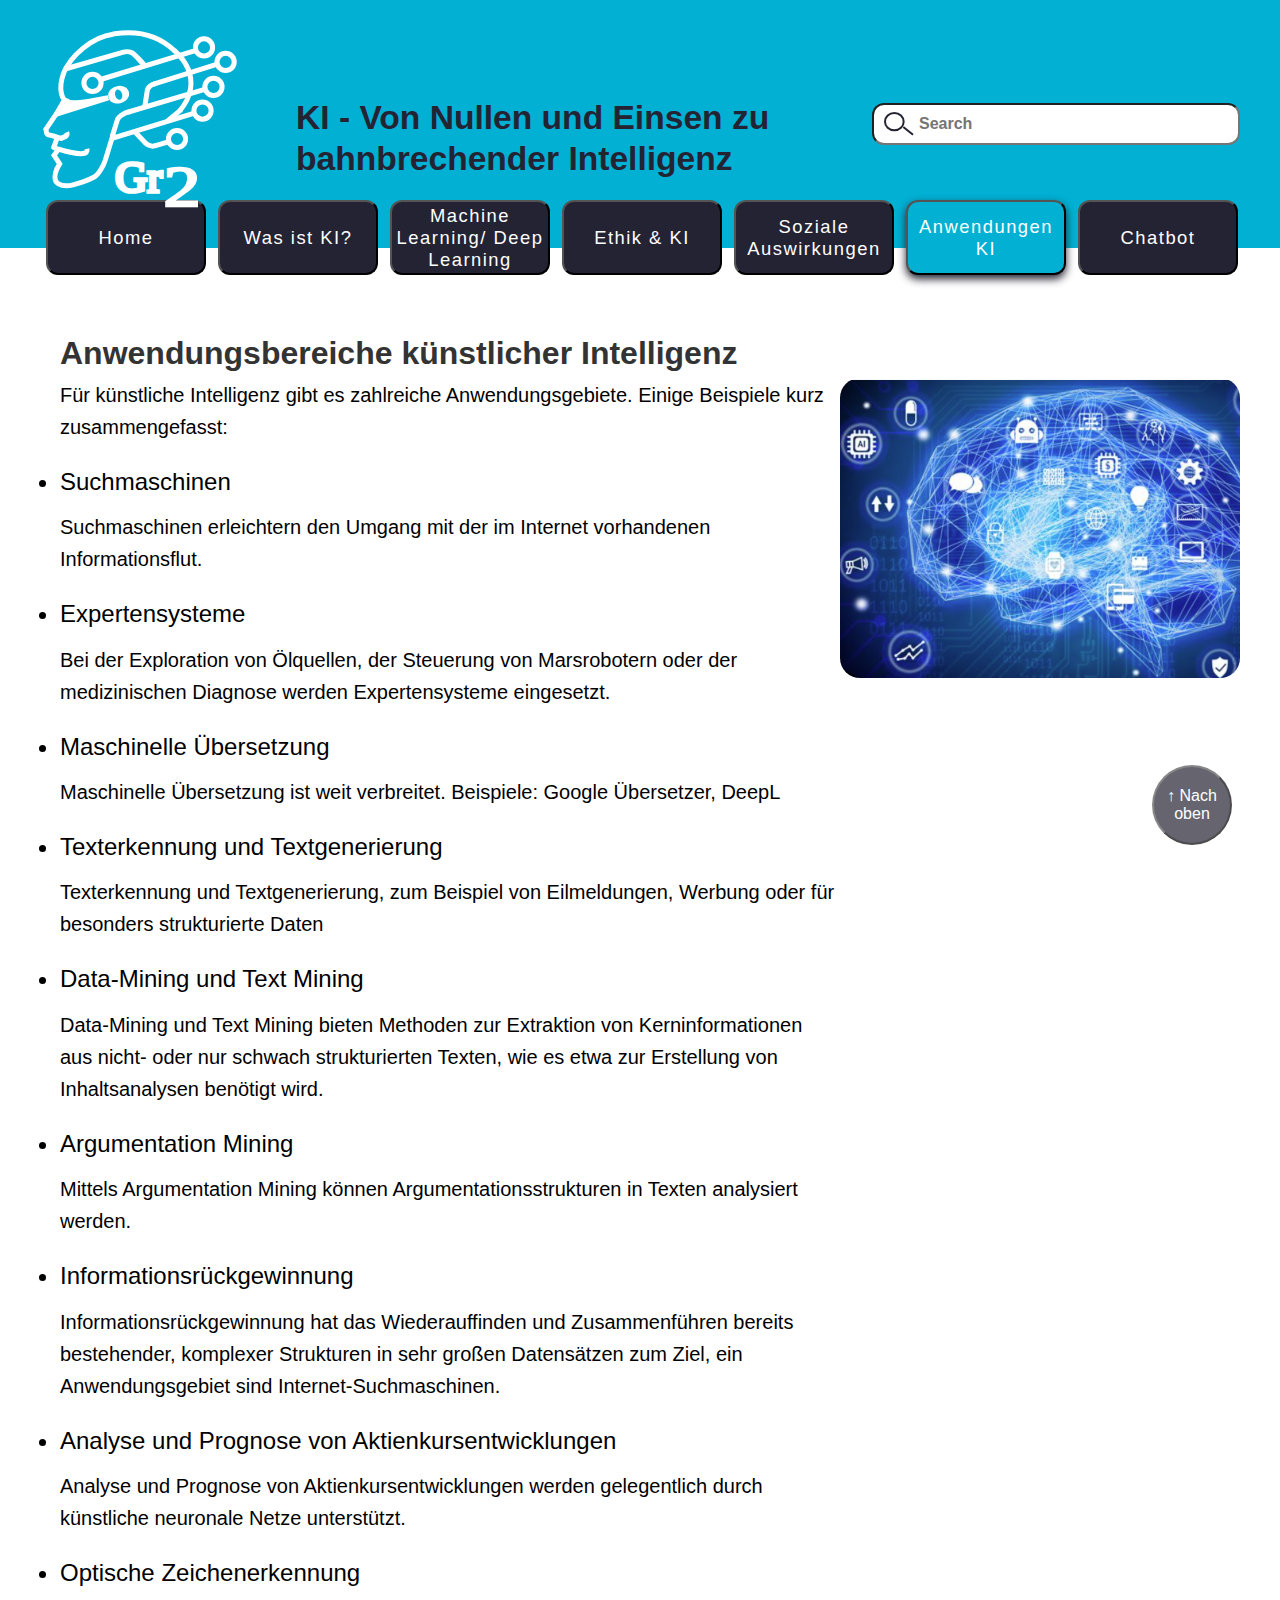
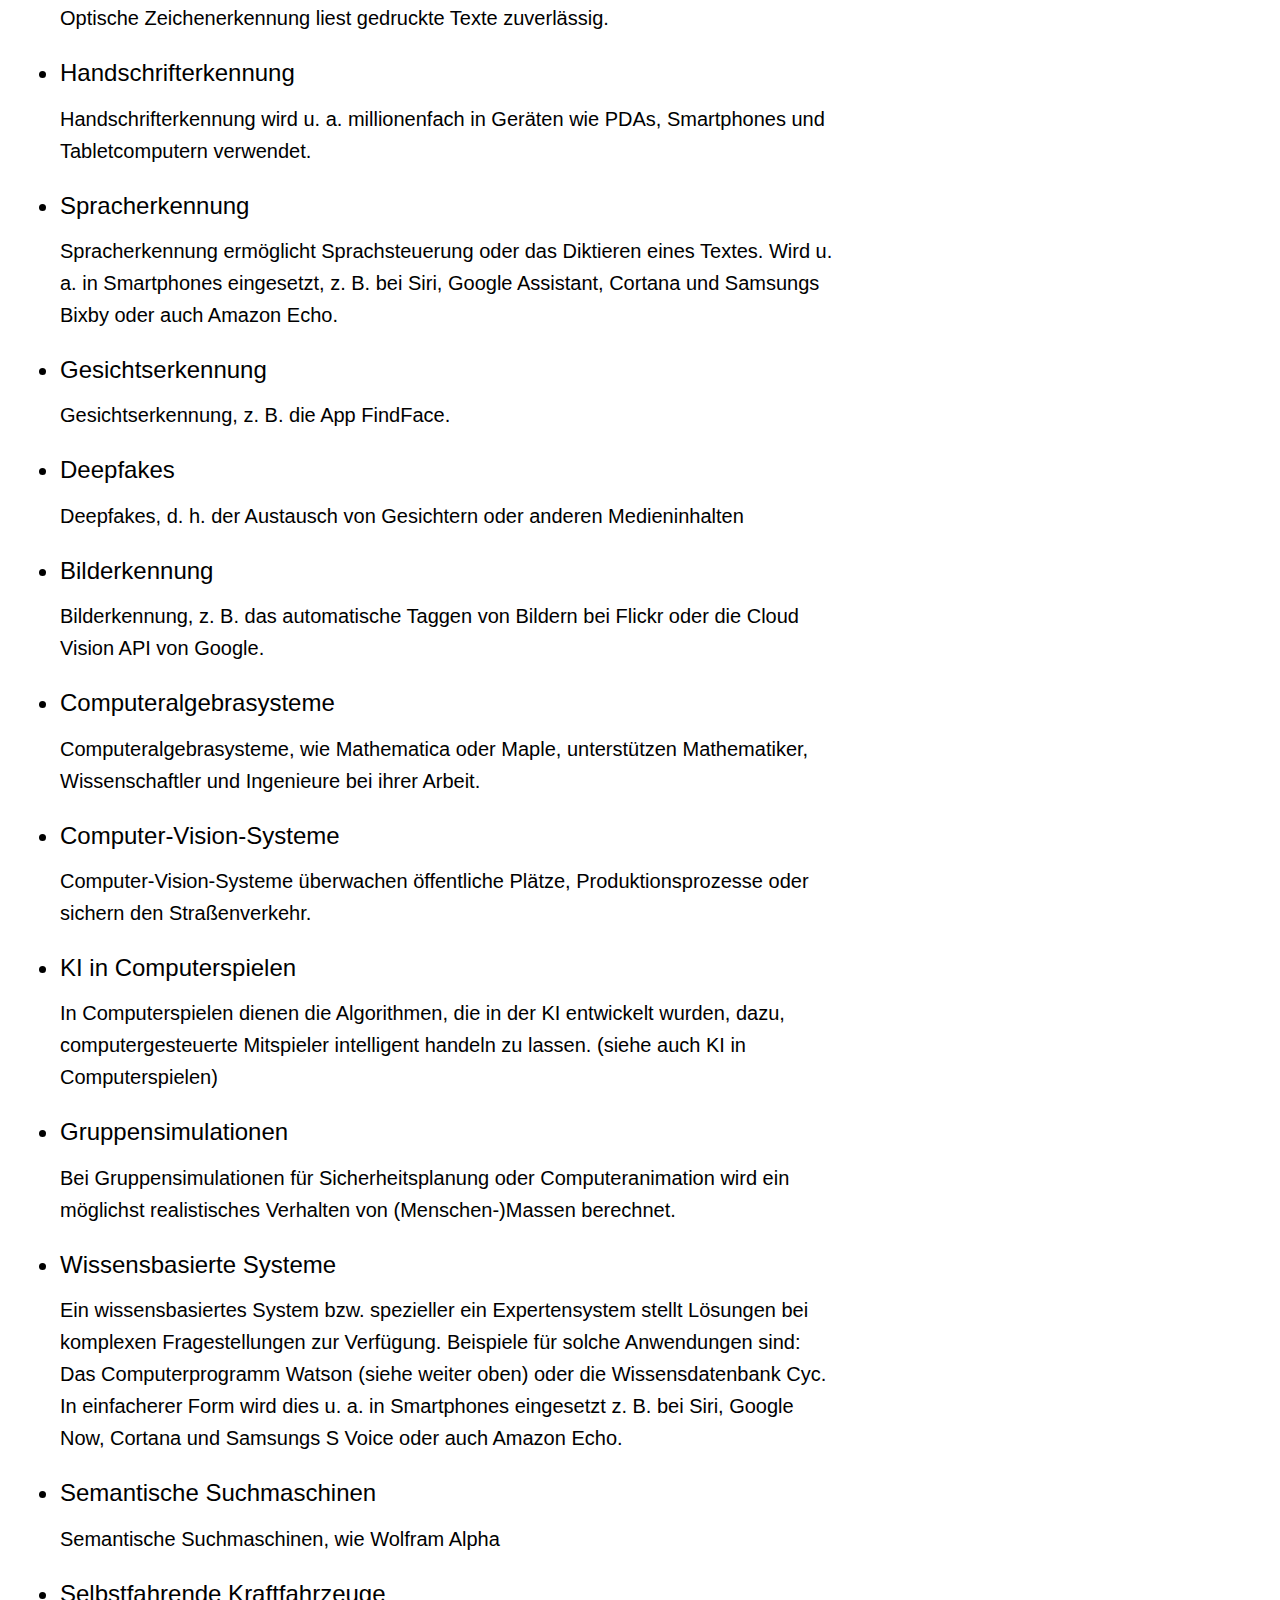
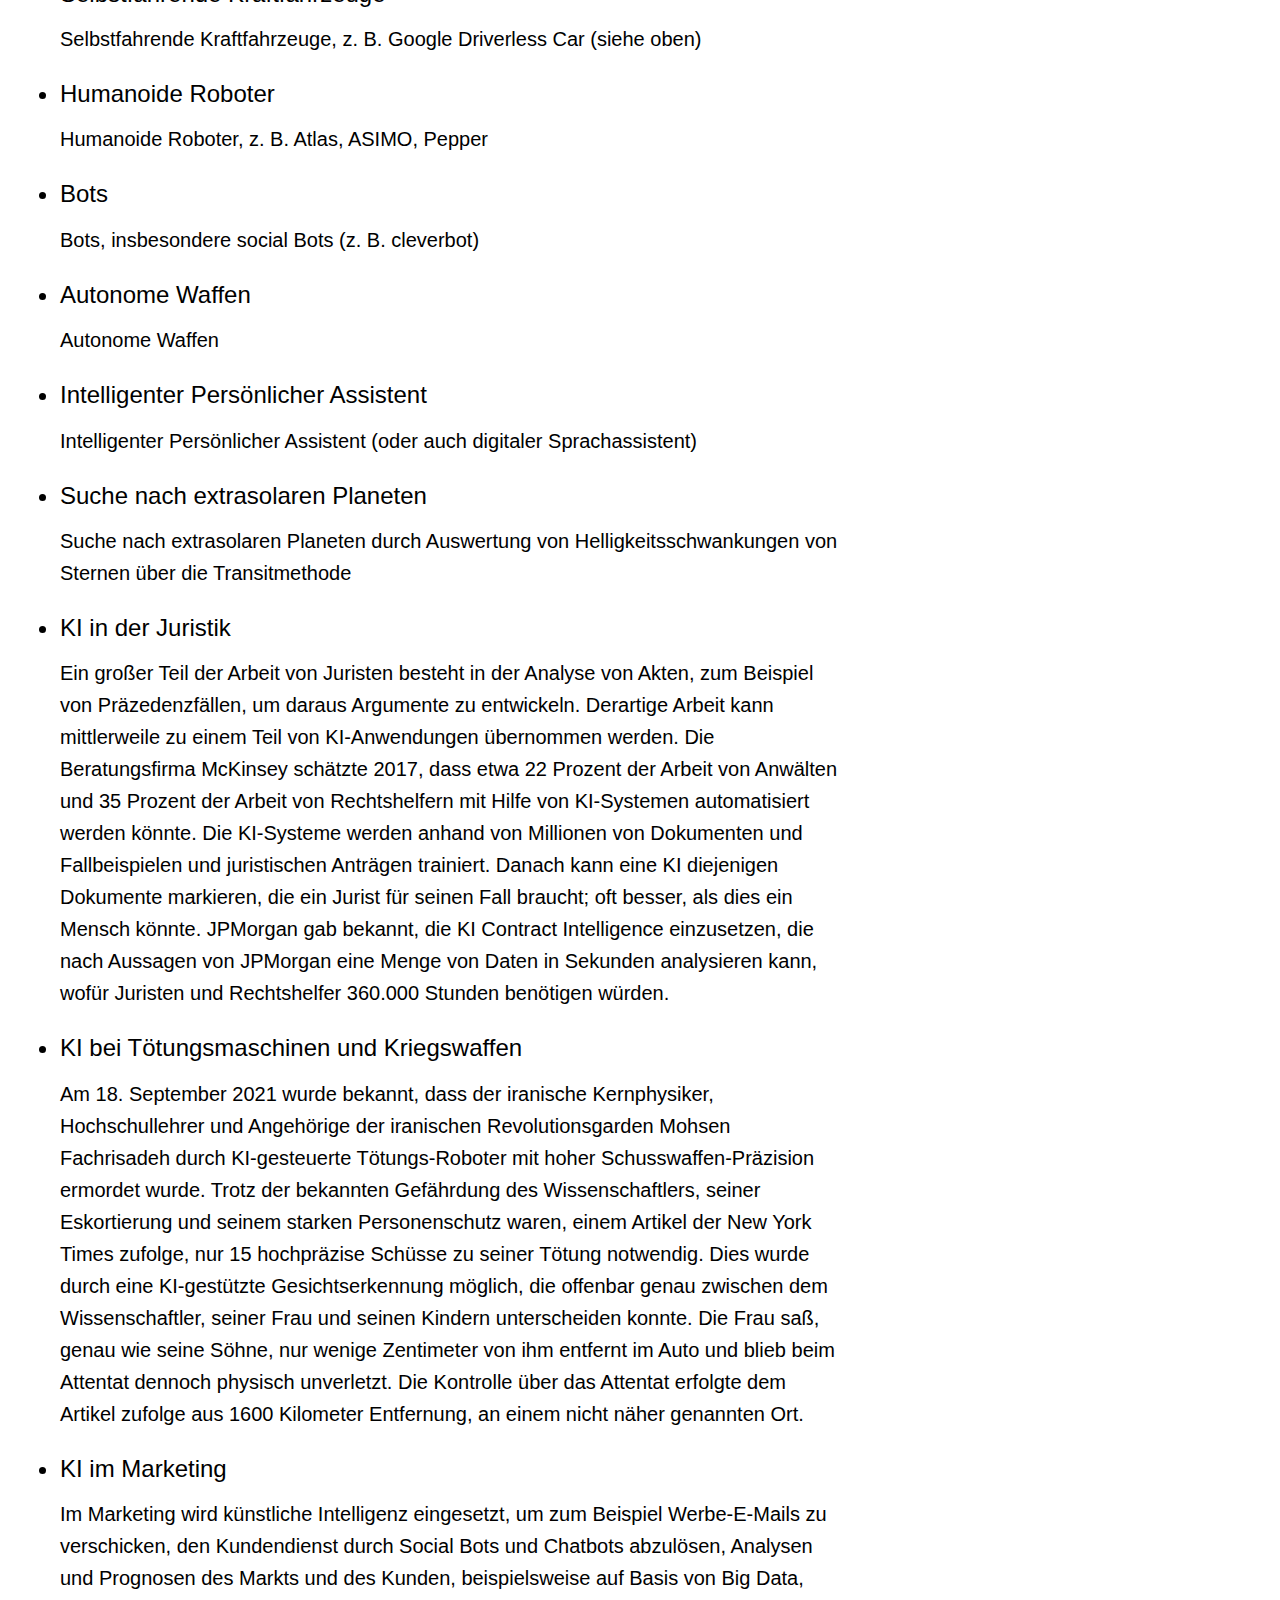
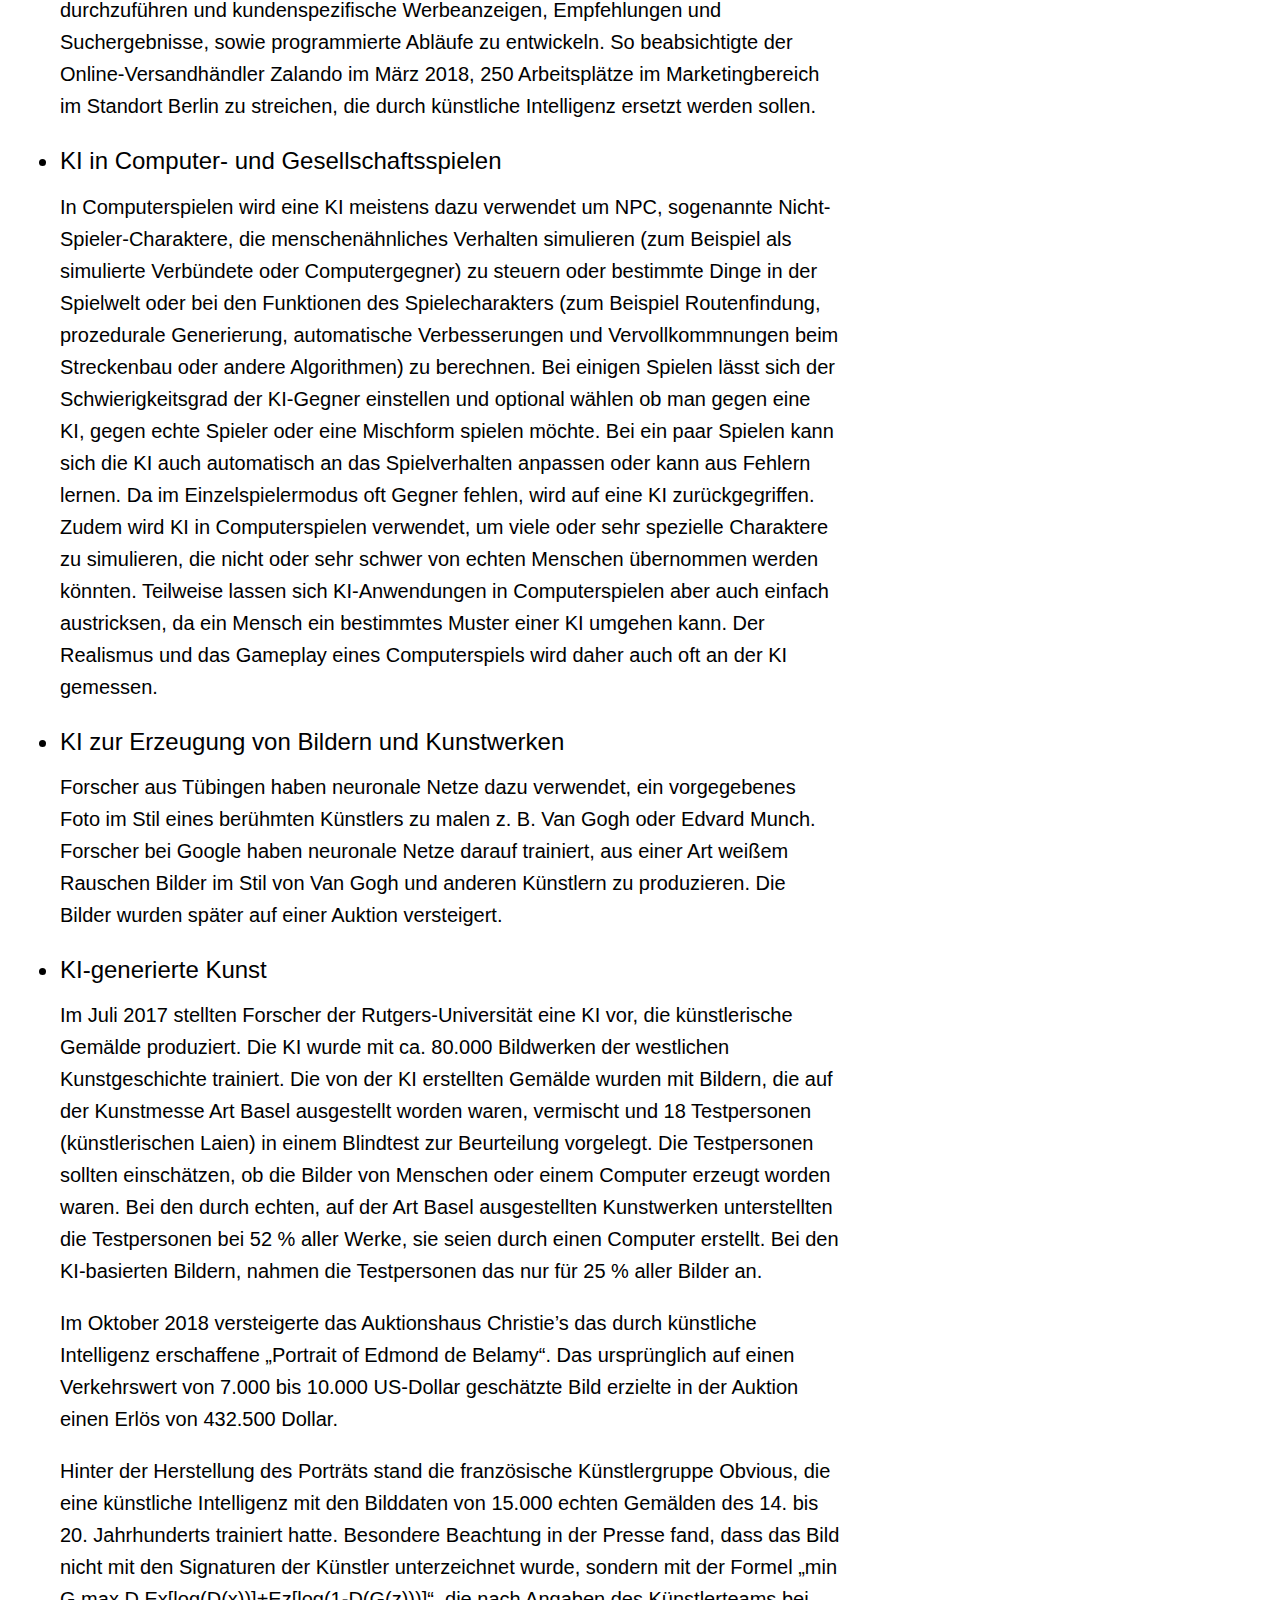
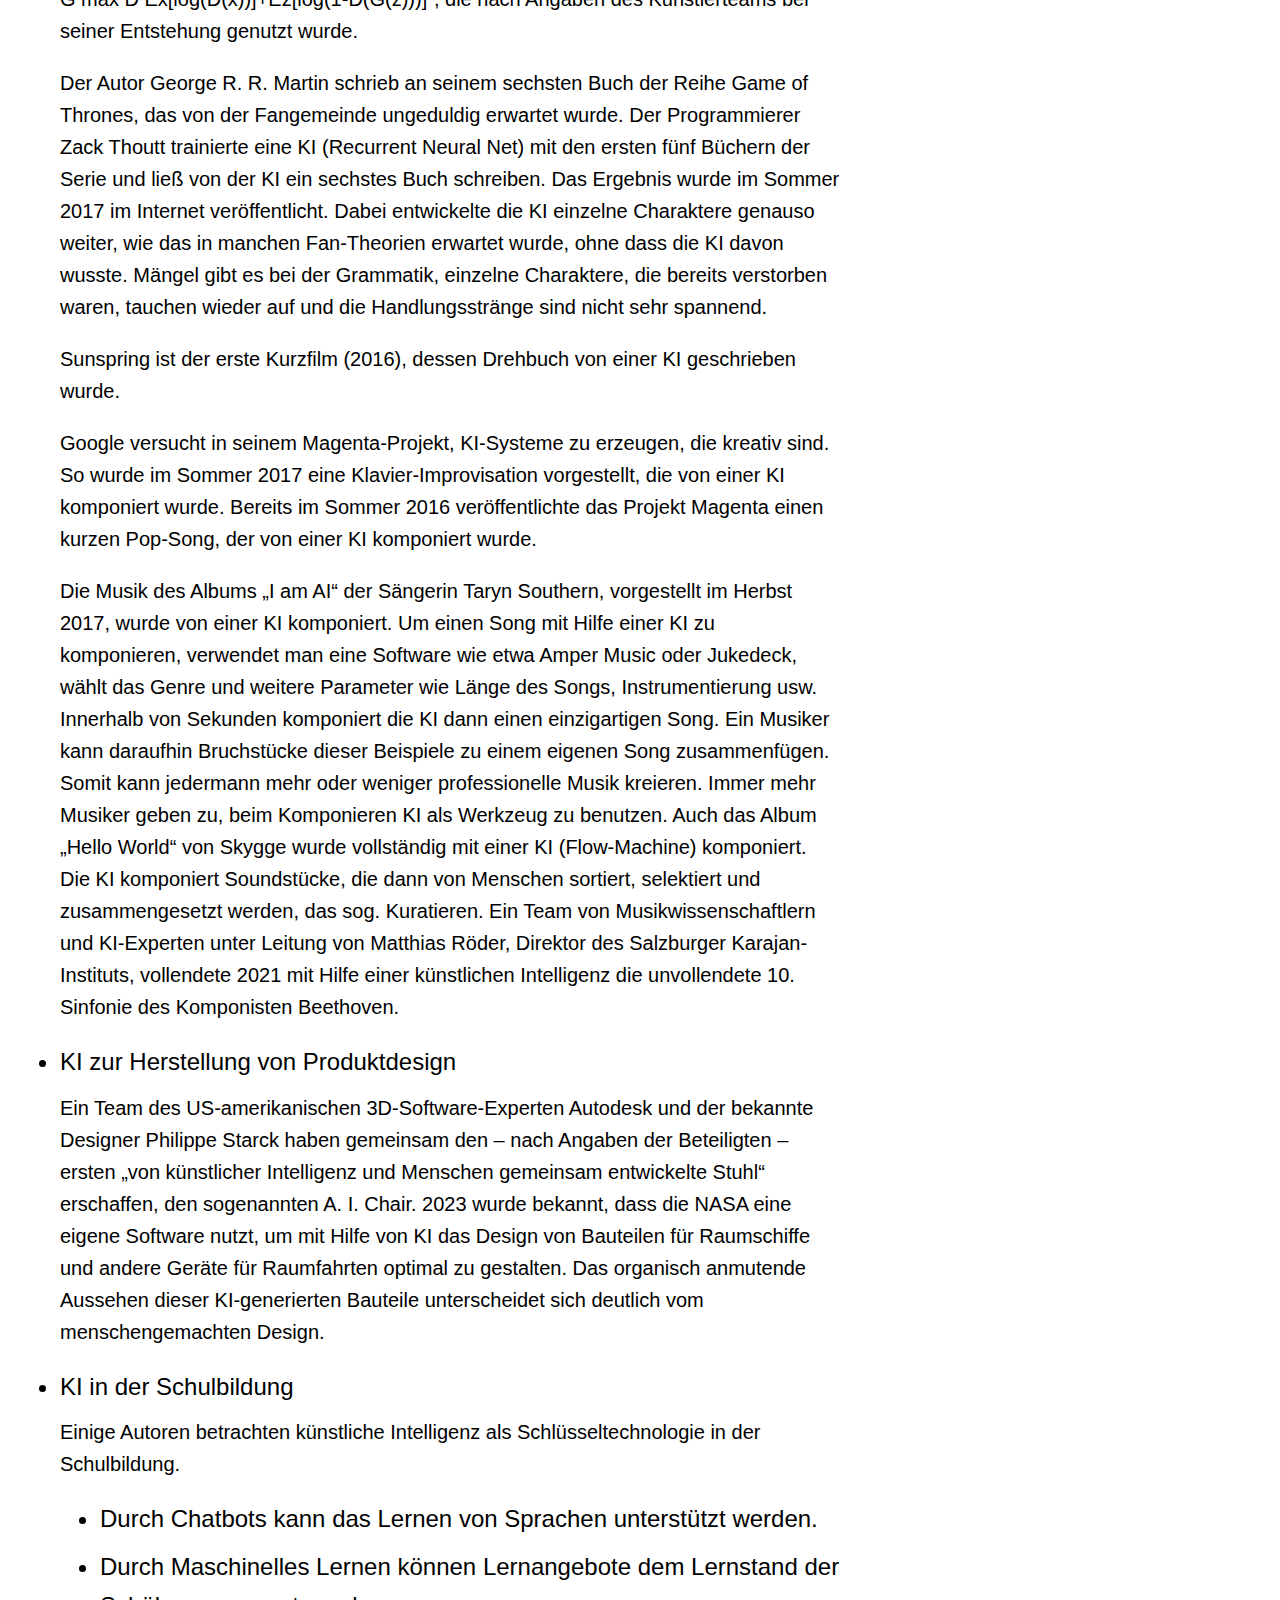
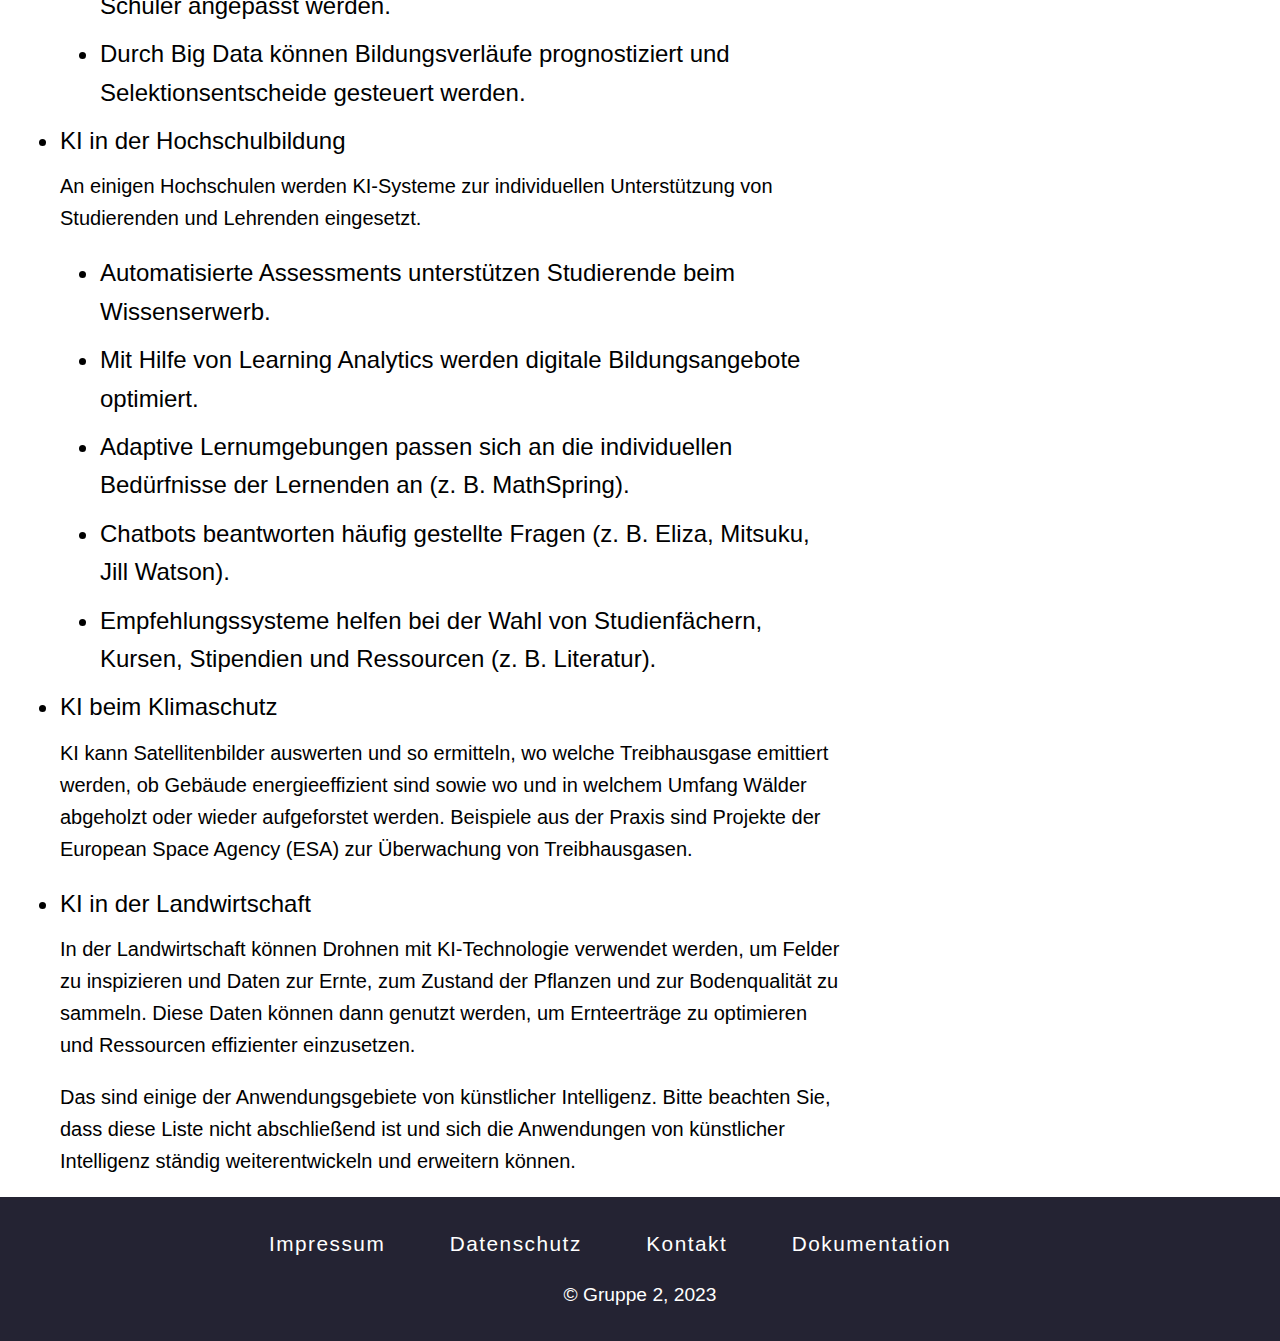
==== commit ac9340c0: "Add files via upload" ====
--- a/html/anwendungen.html
+++ b/html/anwendungen.html
@@ -192,6 +192,7 @@
                     <a href="../html/impressum.html" class="footer_link">Impressum</a>
                     <a href="../html/datenschutz.html" class="footer_link">Datenschutz</a>
                     <a href="../html/kontakt.html" class="footer_link">Kontakt</a>
+					<a href="../html/dokumentation.html" class="footer_link">Dokumentation</a>
                 </nav>
                 <div class="footer_copy">
                     &copy; Gruppe 2, 2023
--- a/css/style.css
+++ b/css/style.css
@@ -182,6 +182,14 @@
         margin-left: 0;
         font-size: 0.95em;
     }
+
+    .main_beschreibung{
+        padding-left: 20px;
+    }
+
+    .main_cards{
+        padding-left: 20px;
+    }
 }
 
 @media only screen and (max-width: 980px){
@@ -233,6 +241,10 @@
         z-index: 2;
     }
 
+    .main_beschreibung{
+        text-align: center;
+    }
+
 }
 
 @media only screen and (max-width: 880px){
@@ -260,7 +272,7 @@
 
     #oben_btn{
         left: 85%;
-        top: 75%;
+        top: 85%;
     }
 }
 
@@ -279,16 +291,26 @@
     .nav_btn{
         width: 100%;
     }
+
+    h1.header_slogan {
+        padding-left: 40px;
+    }
+
+    .footer_nav{
+        padding-left: 45px;
+    }
+
+    .main_beschreibung{
+        font-size: 20px;
+    }
 }
 
 @media only screen and (max-width: 456px){
     h1.header_slogan {
-        padding-left: 10px;
         padding-bottom: 60px;
     }
 
     #oben_btn{
         left: 75%;
-        top: 65%;
     }
 }--- a/css/text.css
+++ b/css/text.css
@@ -122,6 +122,7 @@
         text-align: center;
         padding-top: 0;
     }
+    
 }
 
 @media only screen and (max-width: 400px){
@@ -129,4 +130,14 @@
         max-width: 100%;
         height: auto;
     }
+
+    .div_bild
+    {
+        padding-left: 20px;
+    }
+}
+
+em
+{
+    font-size: larger;
 }